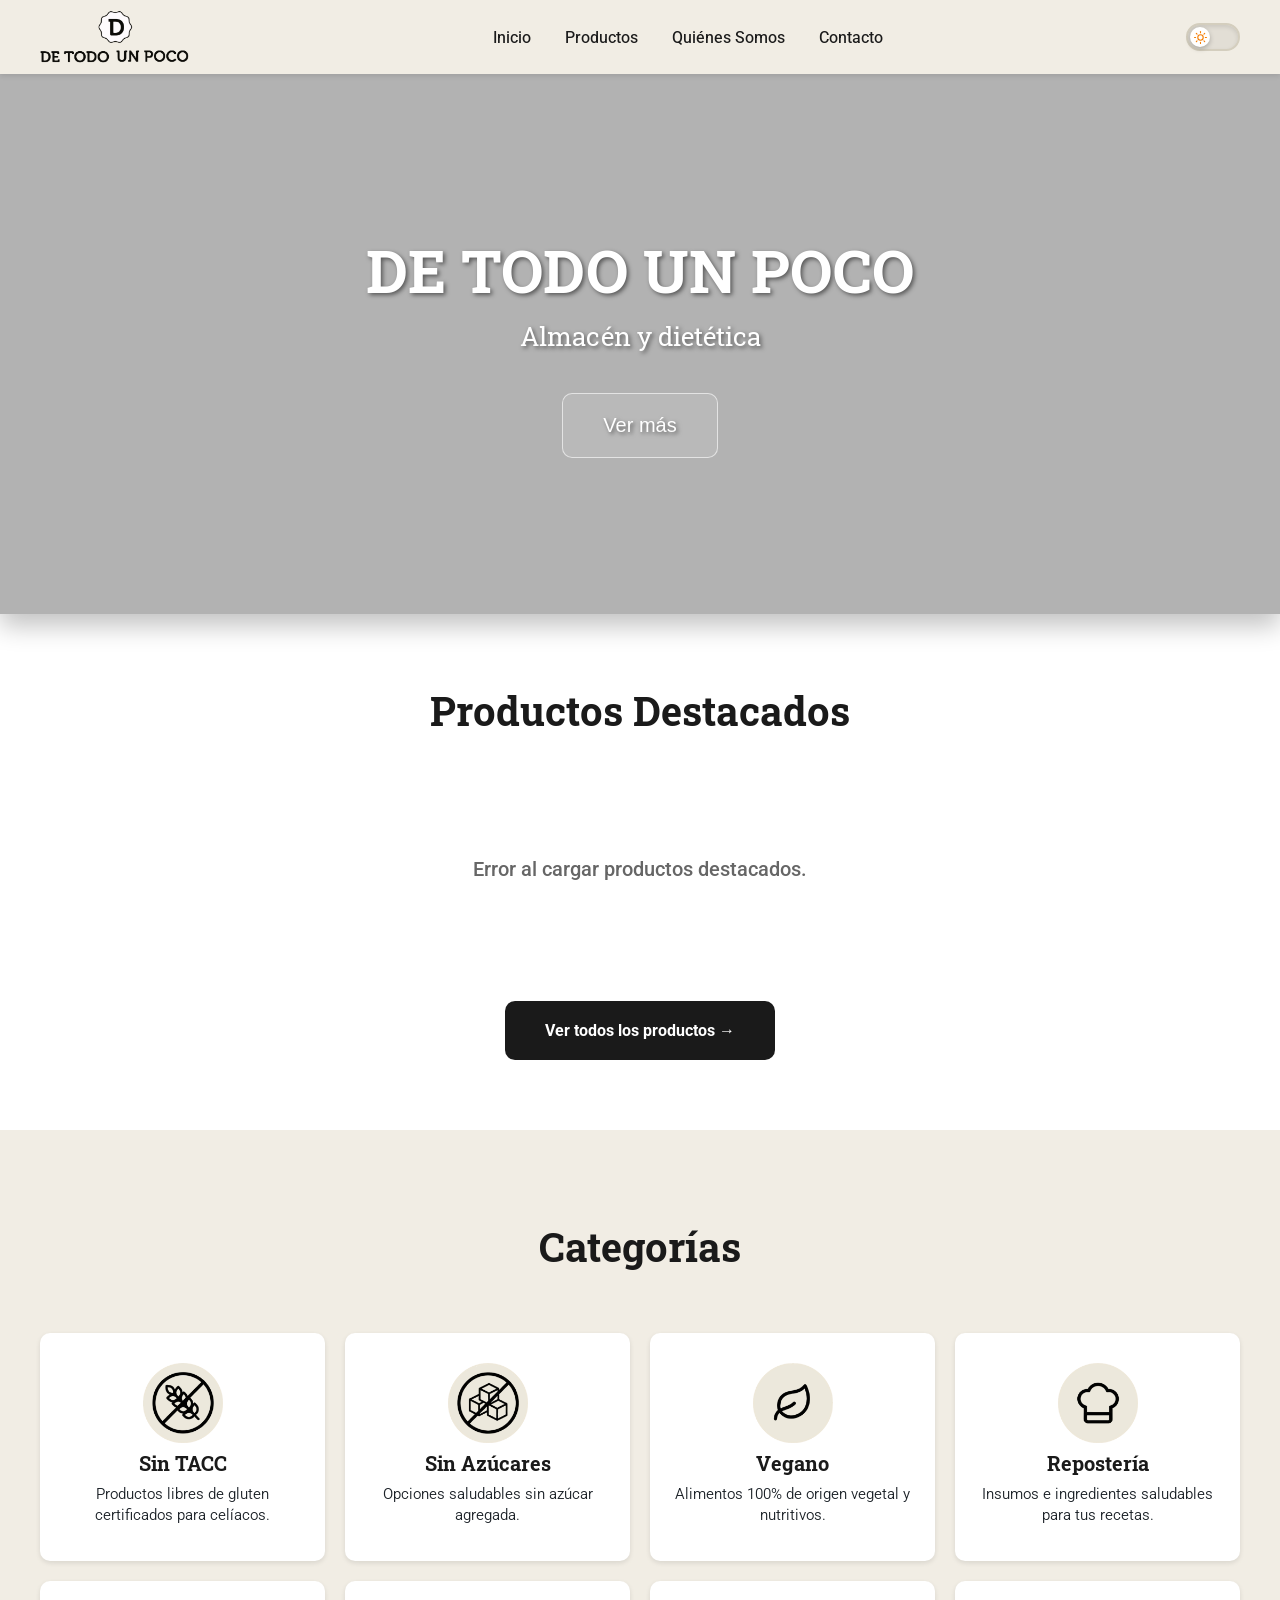
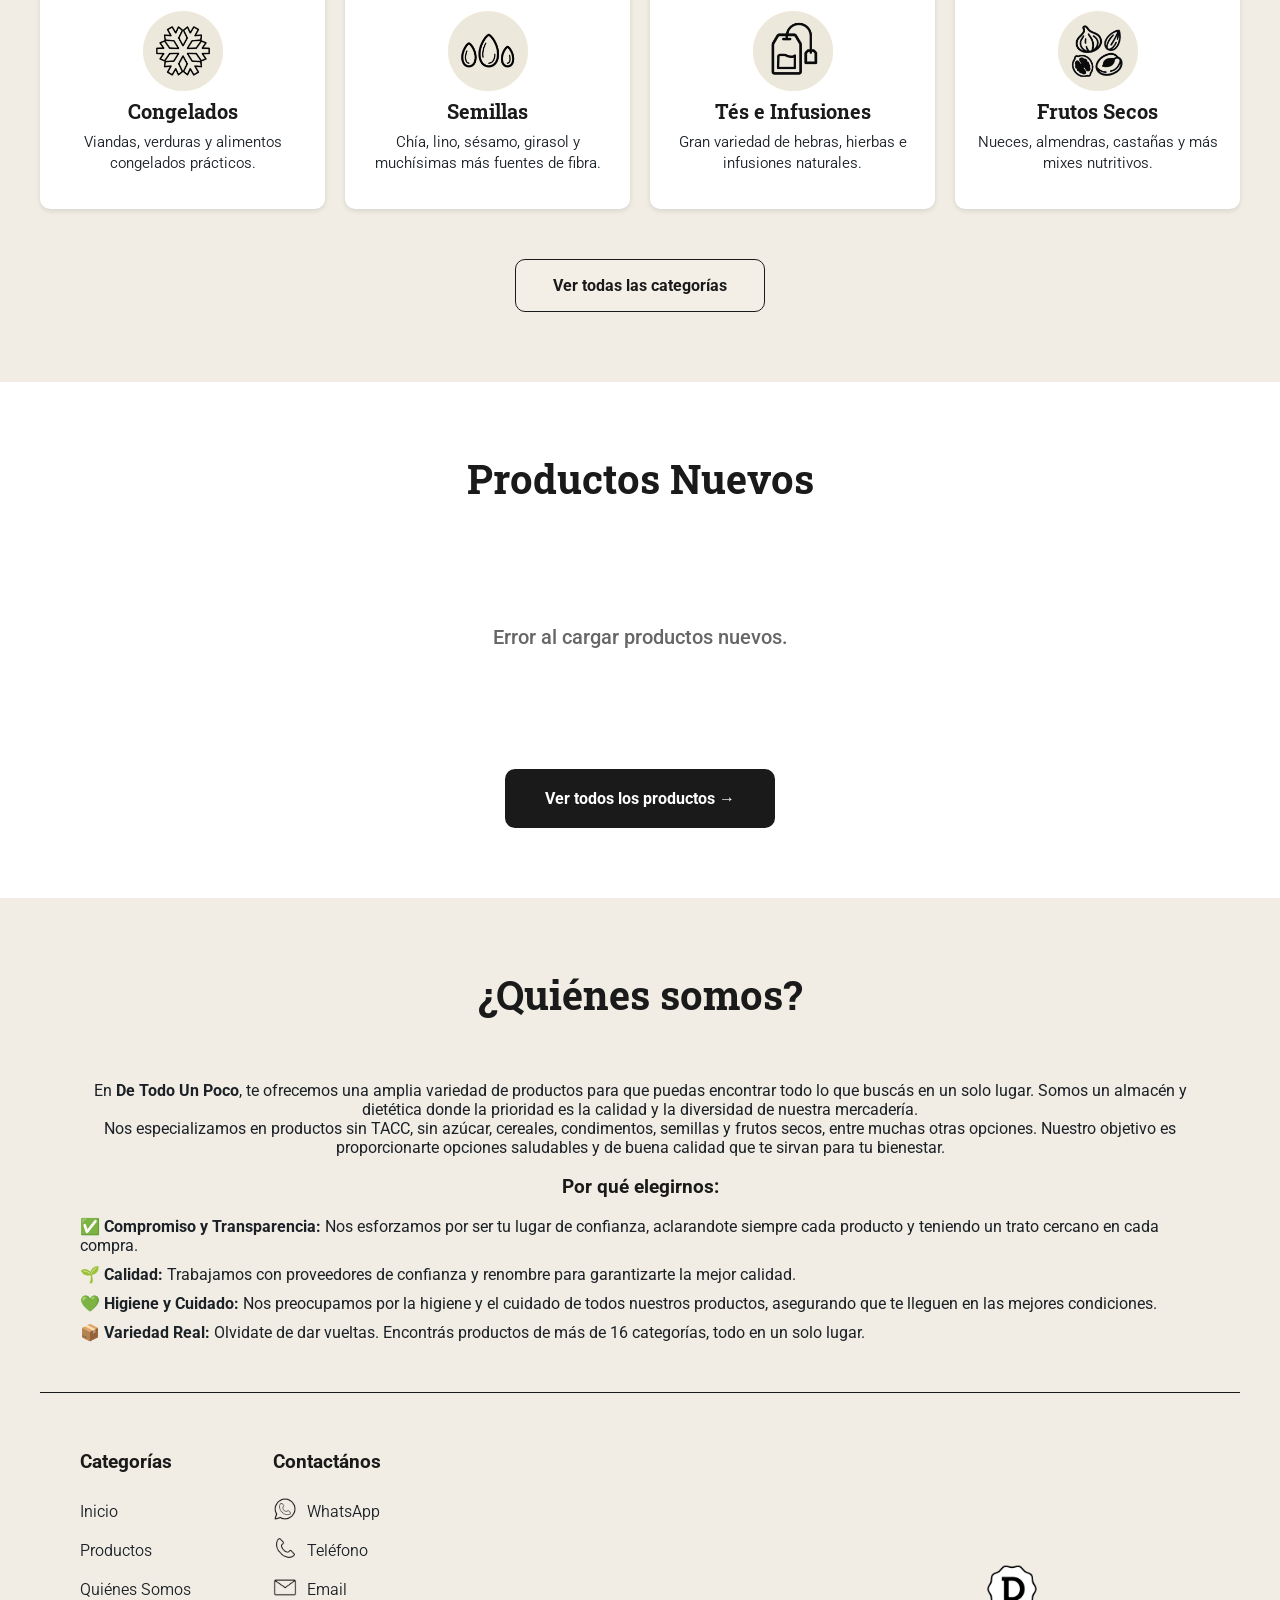
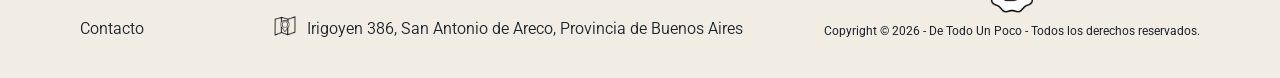
==== index.html @ 1d881b3c "Cambios responsive 2" ====
<!DOCTYPE html>
<html lang="es">

<head>
  <meta charset="UTF-8">
  <meta name="viewport" content="width=device-width, initial-scale=1">
  <title>De Todo Un Poco</title>
  <link rel="preconnect" href="https://fonts.googleapis.com">
  <link rel="preconnect" href="https://fonts.gstatic.com" crossorigin>
  <link
    href="https://fonts.googleapis.com/css2?family=Roboto+Slab:wght@100..900&family=Roboto:ital,wght@0,100..900;1,100..900&family=SN+Pro:ital,wght@0,200..900;1,200..900&display=swap"
    rel="stylesheet">
  <link rel="icon" type="image/png" href="images/logo.png">
  <link rel="stylesheet" href="css/styles.css">
</head>

<body>
  <header class="encabezado">
    <div class="encabezado-inner">
      <button class="btn-hamburguesa" id="btn-hamburguesa" aria-label="Abrir menú de navegación">
        <span></span>
        <span></span>
        <span></span>
      </button>
      <a href="index.html" class="logo-principal">
        <img src="images/cartel-dtup.png" alt="Logo de De Todo Un Poco">
      </a>
      <nav class="menu" id="menu-navegacion">
        <div class="drawer-header">
          <img src="images/cartel-dtup.png" alt="Logo De Todo Un Poco" class="drawer-logo">
          <button class="btn-cerrar-drawer" id="btn-cerrar-drawer" aria-label="Cerrar menú">&times;</button>
        </div>
        <ul>
          <li><a href="index.html">Inicio</a></li>
          <li><a href="pages/productos.html">Productos</a></li>
          <li><a href="#desc-dtup">Quiénes Somos</a></li>
          <li><a href="#pie-pagina">Contacto</a></li>
        </ul>
      </nav>
      <button class="btn-dark-mode" aria-label="Cambiar tema"></button>
    </div>
  </header>
  <div class="menu-overlay" id="menu-overlay"></div>
  <main>
    <section class="banner">
      <h1>DE TODO UN POCO</h1>
      <h2>Almacén y dietética</h2>
      <a href="#productos-destacados" class="ver-mas">Ver más</a>
    </section>
    <section id="productos-destacados">
      <h2>Productos Destacados</h2>
      <ul class="grilla-productos" id="contenedor-destacados">
        <p class="mensaje-cargando">Cargando productos...</p>
      </ul>
      <div><a href="pages/productos.html" class="btn-ver-productos">Ver todos los productos &rarr;</a></div>
    </section>
    <section id="categorias">
      <h2>Categorías</h2>
      <ul class="grilla-categorias">
        <li>
          <a href="pages/productos.html?clasificacion=Sin TACC" class="tarjeta-categoria">
            <div class="icono-fondo-categoria">
              <img src="images/sin-tacc-icon.png" alt="Sin TACC">
            </div>
            <h3>Sin TACC</h3>
            <p>Productos libres de gluten certificados para celíacos.</p>
          </a>
        </li>
        <li>
          <a href="pages/productos.html?clasificacion=Sin Azúcar" class="tarjeta-categoria">
            <div class="icono-fondo-categoria">
              <img src="images/sin-azucares-icon.png" alt="Sin Azúcares">
            </div>
            <h3>Sin Azúcares</h3>
            <p>Opciones saludables sin azúcar agregada.</p>
          </a>
        </li>
        <li>
          <a href="pages/productos.html?clasificacion=Vegano" class="tarjeta-categoria">
            <div class="icono-fondo-categoria">
              <img src="images/saludables-icon.png" alt="Vegano">
            </div>
            <h3>Vegano</h3>
            <p>Alimentos 100% de origen vegetal y nutritivos.</p>
          </a>
        </li>
        <li>
          <a href="pages/productos.html?categoria=Repostería" class="tarjeta-categoria">
            <div class="icono-fondo-categoria">
              <img src="images/reposteria-icon.png" alt="Repostería">
            </div>
            <h3>Repostería</h3>
            <p>Insumos e ingredientes saludables para tus recetas.</p>
          </a>
        </li>
        <li>
          <a href="pages/productos.html?categoria=Congelados" class="tarjeta-categoria">
            <div class="icono-fondo-categoria">
              <img src="images/congelados-icon.png" alt="Congelados">
            </div>
            <h3>Congelados</h3>
            <p>Viandas, verduras y alimentos congelados prácticos.</p>
          </a>
        </li>
        <li>
          <a href="pages/productos.html?categoria=Semillas" class="tarjeta-categoria">
            <div class="icono-fondo-categoria">
              <img src="images/semillas-icon.png" alt="Semillas">
            </div>
            <h3>Semillas</h3>
            <p>Chía, lino, sésamo, girasol y muchísimas más fuentes de fibra.</p>
          </a>
        </li>
        <li>
          <a href="pages/productos.html?categoria=Tés/Infusiones" class="tarjeta-categoria">
            <div class="icono-fondo-categoria">
              <img src="images/tes-infusiones-icon.png" alt="Tés e Infusiones">
            </div>
            <h3>Tés e Infusiones</h3>
            <p>Gran variedad de hebras, hierbas e infusiones naturales.</p>
          </a>
        </li>
        <li>
          <a href="pages/productos.html?categoria=Frutos Secos" class="tarjeta-categoria">
            <div class="icono-fondo-categoria">
              <img src="images/frutos-secos-icon.png" alt="Frutos Secos">
            </div>
            <h3>Frutos Secos</h3>
            <p>Nueces, almendras, castañas y más mixes nutritivos.</p>
          </a>
        </li>
      </ul>
      <div><a href="pages/productos.html" class="btn-ver-categorias">Ver todas las categorías</a></div>
    </section>
    <section id="productos-nuevos">
      <h2>Productos Nuevos</h2>
      <ul class="grilla-productos" id="contenedor-nuevos">
        <p class="mensaje-cargando">Cargando productos...</p>
      </ul>
      <div><a href="pages/productos.html" class="btn-ver-productos">Ver todos los productos &rarr;</a></div>
    </section>
    <section id="desc-dtup">
      <div id="desc-dtup-inner">
        <h2>¿Quiénes somos?</h2>
        <p>En <strong>De Todo Un Poco</strong>, te ofrecemos una amplia variedad de productos para que puedas encontrar
          todo lo que buscás en un solo lugar. Somos un almacén y dietética donde la prioridad es la calidad y la
          diversidad de nuestra mercadería.</p>
        <p>Nos especializamos en productos sin TACC, sin azúcar, cereales, condimentos, semillas y frutos secos, entre
          muchas otras opciones. Nuestro objetivo es proporcionarte opciones saludables y de buena calidad que te sirvan
          para tu bienestar.</p>
        <h3>Por qué elegirnos:</h3>
        <ul class="lista-beneficios">
          <li>
            <strong>✅ Compromiso y Transparencia:</strong> Nos esforzamos por ser tu lugar de confianza, aclarandote
            siempre cada producto y teniendo un trato cercano en cada compra.
          </li>
          <li>
            <strong>🌱 Calidad:</strong> Trabajamos con proveedores de confianza y renombre para garantizarte la mejor
            calidad.
          </li>
          <li>
            <strong>💚 Higiene y Cuidado:</strong> Nos preocupamos por la higiene y el cuidado de todos nuestros
            productos, asegurando que te lleguen en las mejores condiciones.
          </li>
          <li>
            <strong>📦 Variedad Real:</strong> Olvidate de dar vueltas. Encontrás productos de más de 16 categorías,
            todo en un solo lugar.
          </li>
        </ul>
      </div>
    </section>
    <div class="separador">
      <div></div>
    </div>
  </main>

  <footer id="pie-pagina">
    <div class="footer-inner">
      <div class="menu-footer">
        <h3>Categorías</h3>
        <nav>
          <ul>
            <li class="item-footer"><a href="index.html">Inicio</a></li>
            <li class="item-footer"><a href="pages/productos.html">Productos</a></li>
            <li class="item-footer"><a href="#desc-dtup">Quiénes Somos</a></li>
            <li class="item-footer"><a href="#pie-pagina">Contacto</a></li>
          </ul>
        </nav>
      </div>
      <div class="contactos">
        <h3>Contactános</h3>
        <ul>
          <li class="item-footer">
            <img src="images/whap-contacto.png" alt="WhatsApp">
            <a href="#">WhatsApp</a>
          </li>
          <li class="item-footer">
            <img src="images/tel-contacto.png" alt="Teléfono">
            <a href="#">Teléfono</a>
          </li>
          <li class="item-footer">
            <img src="images/email-contacto.png" alt="Email">
            <a href="#">Email</a>
          </li>
          <li class="item-footer">
            <img src="images/mapa-contacto.png" alt="Mapa">
            <a href="https://maps.app.goo.gl/Je3asyAWKTwyVbgQ8" target="_blank">Irigoyen 386, San Antonio de Areco,
              Provincia de Buenos Aires</a>
          </li>
        </ul>
      </div>
      <div class="logo-footer">
        <img src="images/logo.png" alt="Logo de De Todo Un Poco">
        <p>Copyright &copy; 2026 - De Todo Un Poco - Todos los derechos reservados.</p>
      </div>
    </div>
  </footer>
  <script src="js/dark-mode.js"></script>
  <script src="js/inicio.js"></script>
</body>

</html>
---- css/styles.css ----
/* ==========================================
   HOJA DE ESTILOS PRINCIPAL (styles.css)
   ========================================== */

/* --- 1. IMPORTACIÓN DE ARCHIVOS CSS MODULARES --- */
@import url('inicio.css');
@import url('catalogo.css');
@import url('detalle.css');

/* --- 2. VARIABLES GLOBALES (Custom Properties para Dark Mode) --- */
:root {
  /* Layout & Spacing */
  --header-offset: 80px;

  /* Colores Principales (Light Mode por defecto) */
  --bg-main: #ffffff;
  --bg-secondary: #f1ede4;
  --bg-secondary-hover: #dbd9d1;
  --bg-card: #ffffff;
  --bg-card-img: #faf9f6;
  --bg-sidebar: #ffffff;

  /* Colores de Texto */
  --text-primary: #1a1a1a;
  --text-secondary: #1b2127;
  --text-muted: #666666;
  --text-light: #ffffff;

  /* Botones y Elementos Interactivos */
  --btn-primary-bg: #1a1a1a;
  --btn-primary-text: #ffffff;
  --btn-primary-hover: #1b2127;

  /* Bordes */
  --border-color: #eaeaea;
  --border-color-hover: #dcdcdc;
  --border-color-strong: #1a1a1a;
  --border-color-subtle: #eeeeee;

  /* Sombras */
  --shadow-card-hover: 0 12px 24px rgba(0, 0, 0, 0.08);

  /* Badges / Etiquetas */
  --tag-sintacc-bg: #ffebee;
  --tag-sintacc-border: #ffcdd2;
  --tag-sintacc-text: #c62828;

  --tag-sinazucar-bg: #e3f2fd;
  --tag-sinazucar-border: #bbdefb;
  --tag-sinazucar-text: #1565c0;

  --tag-vegano-bg: #e8f5e9;
  --tag-vegano-border: #c8e6c9;
  --tag-vegano-text: #2e7d32;
}

/* --- MODO OSCURO (DARK MODE) --- */
body.dark-mode {
  --bg-main: #121212;
  --bg-secondary: #1d1f21;
  --bg-secondary-hover: #2c2f33;
  --bg-card: #1d1f21;
  --bg-card-img: #25282c;
  --bg-sidebar: #1d1f21;

  --text-primary: #f0f0f0;
  --text-secondary: #d0d0d0;
  --text-muted: #a0a0a0;
  --text-light: #ffffff;

  --btn-primary-bg: #f1ede4;
  --btn-primary-text: #1a1a1a;
  --btn-primary-hover: #ffffff;

  --border-color: #33363a;
  --border-color-hover: #4a4d52;
  --border-color-strong: #666666;
  --border-color-subtle: #2d3035;

  --shadow-card-hover: 0 12px 24px rgba(0, 0, 0, 0.35);

  --tag-sintacc-bg: #3b191c;
  --tag-sintacc-border: #5c2328;
  --tag-sintacc-text: #ff8a80;

  --tag-sinazucar-bg: #152938;
  --tag-sinazucar-border: #1e3d54;
  --tag-sinazucar-text: #82b1ff;

  --tag-vegano-bg: #1a331e;
  --tag-vegano-border: #274c2d;
  --tag-vegano-text: #b9f6ca;
}



/* --- 3. CONFIGURACIÓN GLOBAL & RESETS --- */
html {
  scroll-behavior: smooth;
}

body {
  font-family: "Roboto", sans-serif;
  margin: 0;
  padding: 0;
  min-height: 100vh;
  min-height: 100dvh;
  display: flex;
  flex-direction: column;
  background-color: var(--bg-main);
  color: var(--text-primary);
  transition: background-color 0.25s ease, color 0.25s ease;
}

main {
  flex: 1;
}

ul {
  font-family: "Roboto", sans-serif;
  margin: 0;
  padding: 0;
}

body h2 {
  font-size: 40px;
  margin: 30px 0px 60px;
  font-family: "Roboto Slab", serif;
  color: var(--text-primary);
}

/* --- 4. ENCABEZADO Y MENÚ DE NAVEGACIÓN COMPARTIDO --- */
.encabezado {
  background-color: var(--bg-secondary);
  padding: 10px 20px;
  position: sticky;
  top: 0;
  z-index: 1000;
  box-shadow: 0 2px 5px rgba(0, 0, 0, 0.1);
  transition: background-color 0.25s ease;
}

.encabezado-inner {
  display: flex;
  justify-content: space-between;
  align-items: center;
  max-width: 1200px;
  margin: 0 auto;
}

/* Botón Hamburguesa: oculto en PC */
.btn-hamburguesa {
  display: none;
  background: transparent;
  border: none;
  cursor: pointer;
  padding: 6px;
  flex-direction: column;
  justify-content: space-around;
  width: 32px;
  height: 28px;
  box-sizing: border-box;
}

.btn-hamburguesa span {
  display: block;
  width: 100%;
  height: 3px;
  background-color: var(--text-primary);
  border-radius: 2px;
  transition: all 0.3s ease;
}

.logo-principal {
  width: 150px;
  display: block;
}

.logo-principal img {
  width: 100%;
  display: block;
}

.menu {
  display: flex;
  align-items: center;
}

.drawer-header {
  display: none;
}

.menu ul {
  list-style: none;
  display: flex;
  margin: 0;
  padding: 0;
  gap: 4px;
}

.menu li {
  font-family: "Roboto", sans-serif;
  font-weight: 450;
  transition: background-color 0.1s;
  border-radius: 10px;
}

.menu li:hover {
  background-color: var(--bg-secondary-hover);
}

.menu a {
  color: var(--text-primary);
  text-decoration: none;
  padding: 10px 15px;
  display: block;
}

/* MENÚ LATERAL Y NAVEGACIÓN EN CELULAR (< 768px) */
@media (max-width: 768px) {
  .encabezado-inner {
    display: grid;
    grid-template-columns: 40px 1fr 54px;
    align-items: center;
  }

  .btn-hamburguesa {
    display: flex;
    justify-self: start;
  }

  .logo-principal {
    width: 120px;
    justify-self: center;
  }

  .btn-dark-mode {
    justify-self: end;
  }

  /* Drawer Lateral */
  .menu {
    position: fixed;
    top: 0;
    left: 0;
    width: 280px;
    max-width: 80vw;
    height: 100vh;
    height: 100dvh;
    background-color: var(--bg-secondary);
    box-shadow: 4px 0 20px rgba(0, 0, 0, 0.25);
    z-index: 2000;
    flex-direction: column;
    align-items: stretch;
    justify-content: flex-start;
    padding: 20px;
    box-sizing: border-box;
    transform: translateX(-100%);
    transition: transform 0.3s cubic-bezier(0.4, 0, 0.2, 1);
  }

  .menu.open {
    transform: translateX(0);
  }

  .drawer-header {
    display: flex;
    align-items: center;
    justify-content: space-between;
    padding-bottom: 20px;
    margin-bottom: 20px;
    border-bottom: 1px solid var(--border-color-subtle);
  }

  .drawer-logo {
    width: 110px;
    display: block;
  }

  .btn-cerrar-drawer {
    background: transparent;
    border: none;
    font-size: 28px;
    line-height: 1;
    color: var(--text-primary);
    cursor: pointer;
    padding: 0 5px;
  }

  .menu ul {
    flex-direction: column;
    gap: 10px;
    width: 100%;
  }

  .menu li {
    width: 100%;
  }

  .menu a {
    font-size: 16px;
    font-weight: 500;
    padding: 12px 16px;
    border-radius: 8px;
    width: 100%;
    box-sizing: border-box;
  }

  /* Overlay del Menú */
  .menu-overlay {
    position: fixed;
    top: 0;
    left: 0;
    width: 100vw;
    height: 100vh;
    height: 100dvh;
    background-color: rgba(0, 0, 0, 0.55);
    z-index: 1999;
    opacity: 0;
    visibility: hidden;
    transition: opacity 0.3s ease, visibility 0.3s ease;
  }

  .menu-overlay.open {
    opacity: 1;
    visibility: visible;
  }
}

/* --- BOTÓN DE MODO OSCURO (INTERRUPTOR HORIZONTAL CON SOL Y LUNA) --- */
.btn-dark-mode {
  background: transparent;
  border: none;
  padding: 0;
  cursor: pointer;
  display: inline-flex;
  align-items: center;
  user-select: none;
  outline: none;
}

.toggle-track {
  width: 54px;
  height: 28px;
  background-color: #e2ded5;
  border-radius: 30px;
  position: relative;
  display: flex;
  align-items: center;
  box-sizing: border-box;
  border: 2px solid #d4cebe;
  transition: background-color 0.5s cubic-bezier(0.4, 0, 0.2, 1), border-color 0.5s cubic-bezier(0.4, 0, 0.2, 1);
  box-shadow: inset 0 2px 4px rgba(0, 0, 0, 0.1);
}

.toggle-thumb {
  position: absolute;
  top: 2px;
  left: 2px;
  width: 20px;
  height: 20px;
  background-color: #ffffff;
  border-radius: 50%;
  box-shadow: 0 2px 5px rgba(0, 0, 0, 0.25);
  display: flex;
  align-items: center;
  justify-content: center;
  transition: transform 0.5s cubic-bezier(0.4, 0, 0.2, 1), background-color 0.5s cubic-bezier(0.4, 0, 0.2, 1);
  z-index: 2;
}

.icon-sun,
.icon-moon {
  position: absolute;
  top: 50%;
  left: 50%;
  margin-top: -6.5px;
  margin-left: -6.5px;
  pointer-events: none;
  transition: opacity 0.35s ease, transform 0.5s cubic-bezier(0.4, 0, 0.2, 1), color 0.5s ease;
}

.icon-sun {
  color: #f57c00;
  opacity: 1;
  transform: scale(1) rotate(0deg);
}

.icon-moon {
  color: #fbc02d;
  opacity: 0;
  transform: scale(0.4) rotate(-90deg);
}

/* Estado Modo Oscuro (Dark Mode) */
body.dark-mode .toggle-track {
  background-color: #2a2d32;
  border-color: #40444a;
}

body.dark-mode .toggle-thumb {
  transform: translateX(26px);
  background-color: #1e2023;
}

body.dark-mode .icon-sun {
  opacity: 0;
  transform: scale(0.4) rotate(90deg);
}

body.dark-mode .icon-moon {
  opacity: 1;
  transform: scale(1) rotate(0deg);
}

.btn-dark-mode:hover .toggle-track {
  box-shadow: inset 0 2px 4px rgba(0, 0, 0, 0.15), 0 0 6px rgba(0, 0, 0, 0.12);
}

/* --- 5. PIE DE PÁGINA (FOOTER) COMPARTIDO --- */
#pie-pagina {
  scroll-margin-top: var(--header-offset);
  display: flex;
  flex-direction: column;
  gap: 12px;
  justify-content: center;
  background-color: var(--bg-secondary);
  padding: 40px 80px;
  font-family: "Roboto", sans-serif;
  font-weight: 400;
  transition: background-color 0.25s ease;
}

.footer-inner {
  width: 100%;
  display: flex;
  justify-content: space-between;
  gap: 20px;
  max-width: 1200px;
  margin: 0 auto;
}

.menu-footer a {
  text-decoration: none;
  color: var(--text-secondary);
}

.menu-footer ul {
  list-style: none;
  padding: 0;
  margin: 0;
  display: flex;
  flex-direction: column;
  gap: 10px;
}

.contactos ul {
  list-style: none;
  padding: 0;
  margin: 0;
  display: flex;
  flex-direction: column;
  gap: 10px;
}

.item-footer {
  display: flex;
  align-items: center;
  gap: 10px;
  margin-top: 5px;
}

.item-footer img {
  width: 24px;
  height: 24px;
  object-fit: contain;
  margin: 0;
}

.item-footer a {
  text-decoration: none;
  color: var(--text-secondary);
  margin-top: 5px;
  font-weight: 350;
}

.item-footer a:hover {
  text-decoration: underline;
}

.logo-footer {
  padding: 0;
  display: flex;
  flex-direction: column;
  align-items: center;
  justify-content: end;
}

.logo-footer p {
  margin: 0;
  font-family: "Roboto", sans-serif;
  font-size: 12px;
  font-weight: 400;
  color: var(--text-secondary);
}

.logo-footer img {
  width: 50px;
  margin: 10px;
}

@media (max-width: 720px) {
  .footer-inner {
    flex-direction: column;
  }
}

/* --- 6. COMPONENTES COMPARTIDOS: TARJETAS DE PRODUCTO Y BADGES --- */
.grilla-productos {
  list-style: none;
  display: grid;
  grid-template-columns: repeat(5, 1fr);
  justify-content: center;
  gap: 20px;
  max-width: 1200px;
  margin: 0 auto;
}

@media (max-width: 1140px) {
  .grilla-productos {
    grid-template-columns: repeat(3, 1fr);
  }
}

@media (max-width: 768px) {
  .grilla-productos {
    grid-template-columns: repeat(2, 1fr);
    gap: 15px;
  }
}

@media (max-width: 480px) {
  .grilla-productos {
    grid-template-columns: repeat(2, 1fr);
    gap: 10px;
  }

  .producto-detalles {
    padding: 10px;
    gap: 8px;
  }

  .producto-titulo {
    font-size: 13.5px;
  }

  .producto-descripcion {
    font-size: 11.5px;
  }

  .producto-precio {
    font-size: 16px;
  }

  .producto-btn {
    padding: 6px 10px;
    font-size: 11px;
  }
}

.producto-card {
  background-color: var(--bg-card);
  border-radius: 14px;
  overflow: hidden;
  border: 1px solid var(--border-color);
  box-shadow: 0 4px 12px rgba(0, 0, 0, 0.03);
  transition: transform 0.25s ease, box-shadow 0.25s ease, border-color 0.25s ease, background-color 0.25s ease;
  display: flex;
  flex-direction: column;
  height: 100%;
  text-decoration: none;
  color: inherit;
  box-sizing: border-box;
  text-align: left;
}

.producto-card:hover {
  transform: translateY(-5px);
  box-shadow: var(--shadow-card-hover);
  border-color: var(--border-color-hover);
}

.producto-imagen-wrapper {
  background-color: var(--bg-card-img);
  width: 100%;
  aspect-ratio: 1 / 1;
  display: flex;
  align-items: center;
  justify-content: center;
  padding: 14px;
  box-sizing: border-box;
  overflow: hidden;
  position: relative;
  border-bottom: 1px solid var(--border-color);
  transition: background-color 0.25s ease;
}

.producto-imagen-wrapper img {
  max-width: 100%;
  max-height: 100%;
  object-fit: contain;
  transition: transform 0.3s ease;
}

.producto-card:hover .producto-imagen-wrapper img {
  transform: scale(1.07);
}

.producto-detalles {
  padding: 16px;
  display: flex;
  flex-direction: column;
  flex-grow: 1;
  justify-content: space-between;
  gap: 12px;
}

.producto-titulo {
  font-family: "Roboto", sans-serif;
  font-size: 15px;
  font-weight: 600;
  color: var(--text-primary);
  margin: 0;
  line-height: 1.35;
}

.producto-descripcion {
  font-size: 13px;
  color: var(--text-muted);
  margin: 0;
  line-height: 1.4;
  display: -webkit-box;
  line-clamp: 2;
  -webkit-line-clamp: 2;
  -webkit-box-orient: vertical;
  overflow: hidden;
}

.producto-footer {
  display: flex;
  align-items: center;
  justify-content: space-between;
  margin-top: auto;
  padding-top: 8px;
}

.producto-precio {
  font-family: "Roboto Slab", serif;
  font-size: 19px;
  font-weight: 700;
  color: var(--text-primary);
  margin: 0;
}

.producto-btn {
  background-color: var(--btn-primary-bg);
  color: var(--btn-primary-text);
  border: none;
  padding: 8px 14px;
  border-radius: 8px;
  font-size: 12px;
  font-family: "Roboto", sans-serif;
  font-weight: 600;
  cursor: pointer;
  transition: background-color 0.2s ease, transform 0.15s ease;
}

.producto-card:hover .producto-btn {
  background-color: var(--btn-primary-hover);
}

.mensaje-cargando {
  grid-column: 1 / -1;
  text-align: center;
  font-size: 20px;
  font-weight: 500;
  color: var(--text-muted);
  padding: 60px 20px;
  margin: 0;
  font-family: "Roboto", sans-serif;
}

/* Badges / Etiquetas */
.producto-tags-container {
  position: absolute;
  top: 8px;
  right: 8px;
  display: flex;
  flex-direction: column;
  align-items: flex-end;
  gap: 4px;
  z-index: 10;
}

.tag-badge {
  padding: 3px 7px;
  border-radius: 6px;
  font-family: "Roboto", sans-serif;
  font-size: 10.5px;
  font-weight: 700;
  line-height: 1.2;
  box-shadow: 0 2px 4px rgba(0, 0, 0, 0.08);
  white-space: nowrap;
  letter-spacing: 0.2px;
}

.tag-sintacc {
  background-color: var(--tag-sintacc-bg);
  border: 1px solid var(--tag-sintacc-border);
  color: var(--tag-sintacc-text);
}

.tag-sinazucar {
  background-color: var(--tag-sinazucar-bg);
  border: 1px solid var(--tag-sinazucar-border);
  color: var(--tag-sinazucar-text);
}

.tag-vegano {
  background-color: var(--tag-vegano-bg);
  border: 1px solid var(--tag-vegano-border);
  color: var(--tag-vegano-text);
}
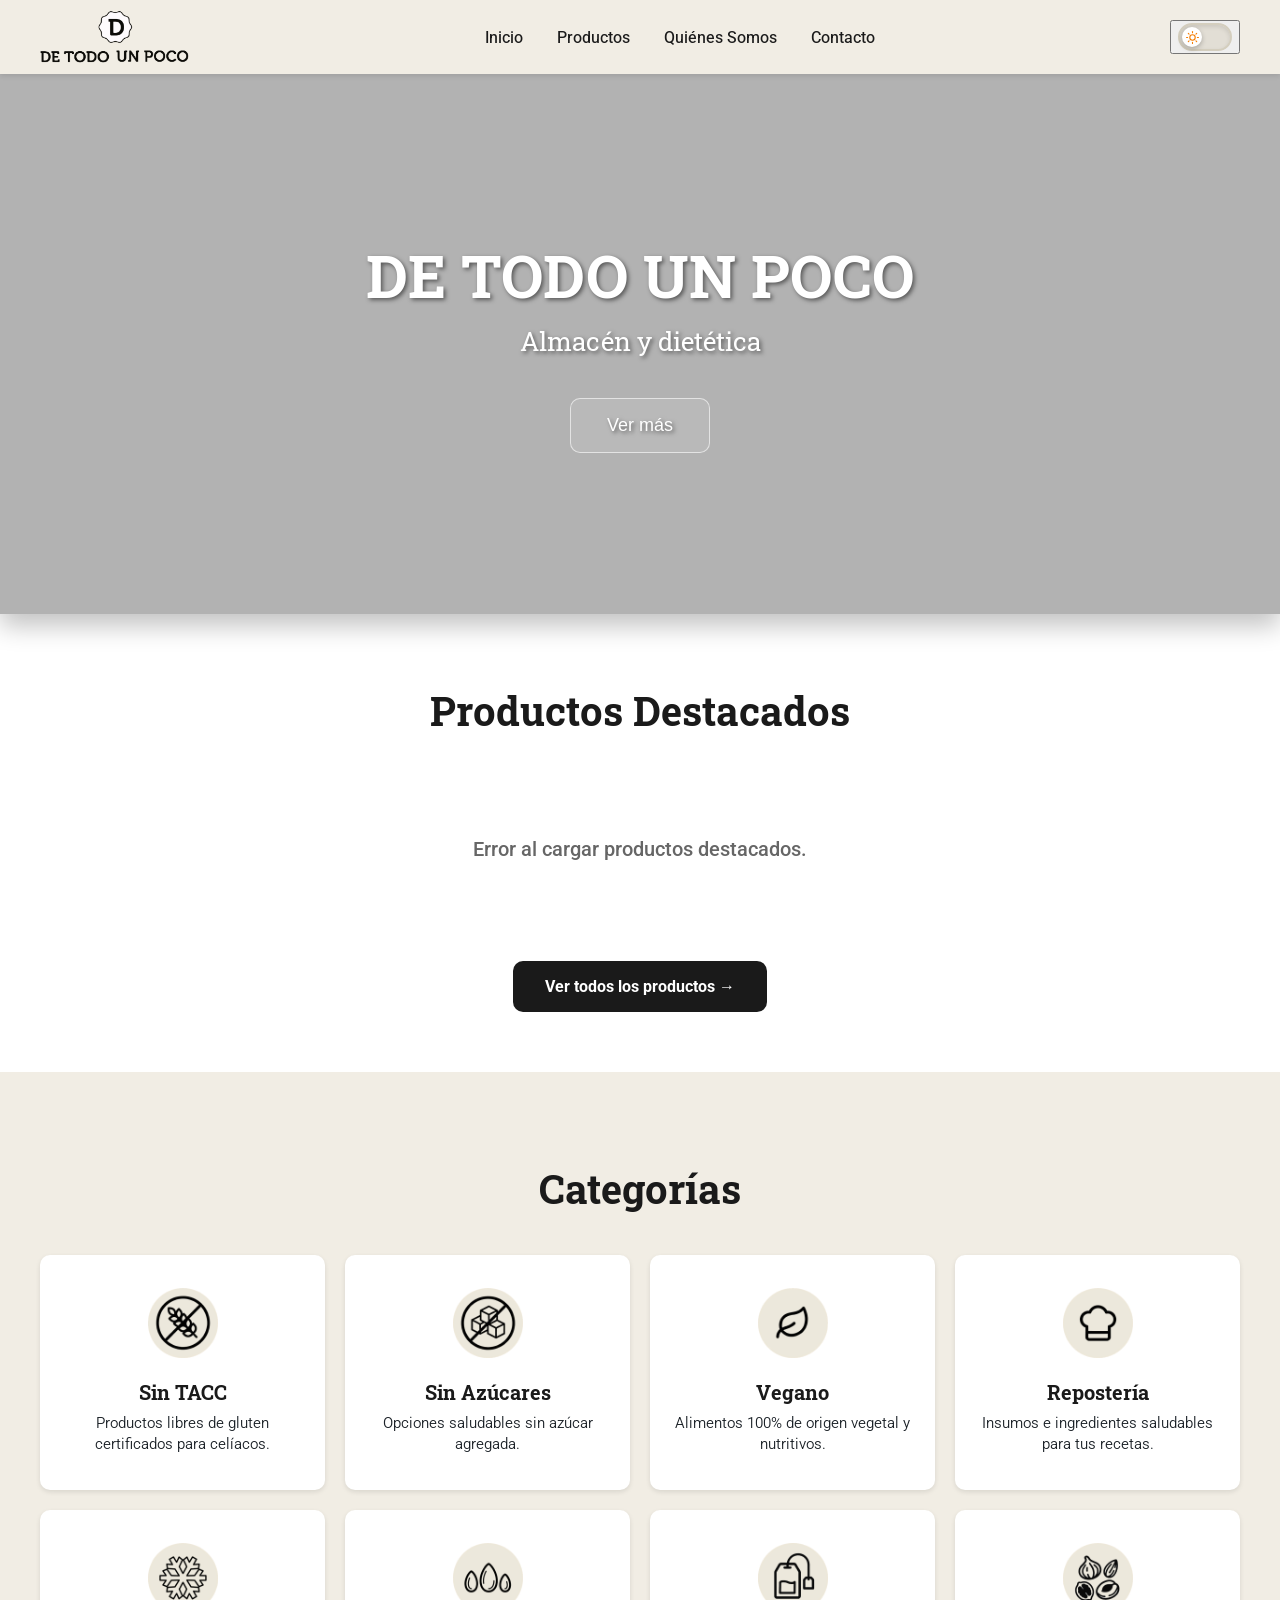
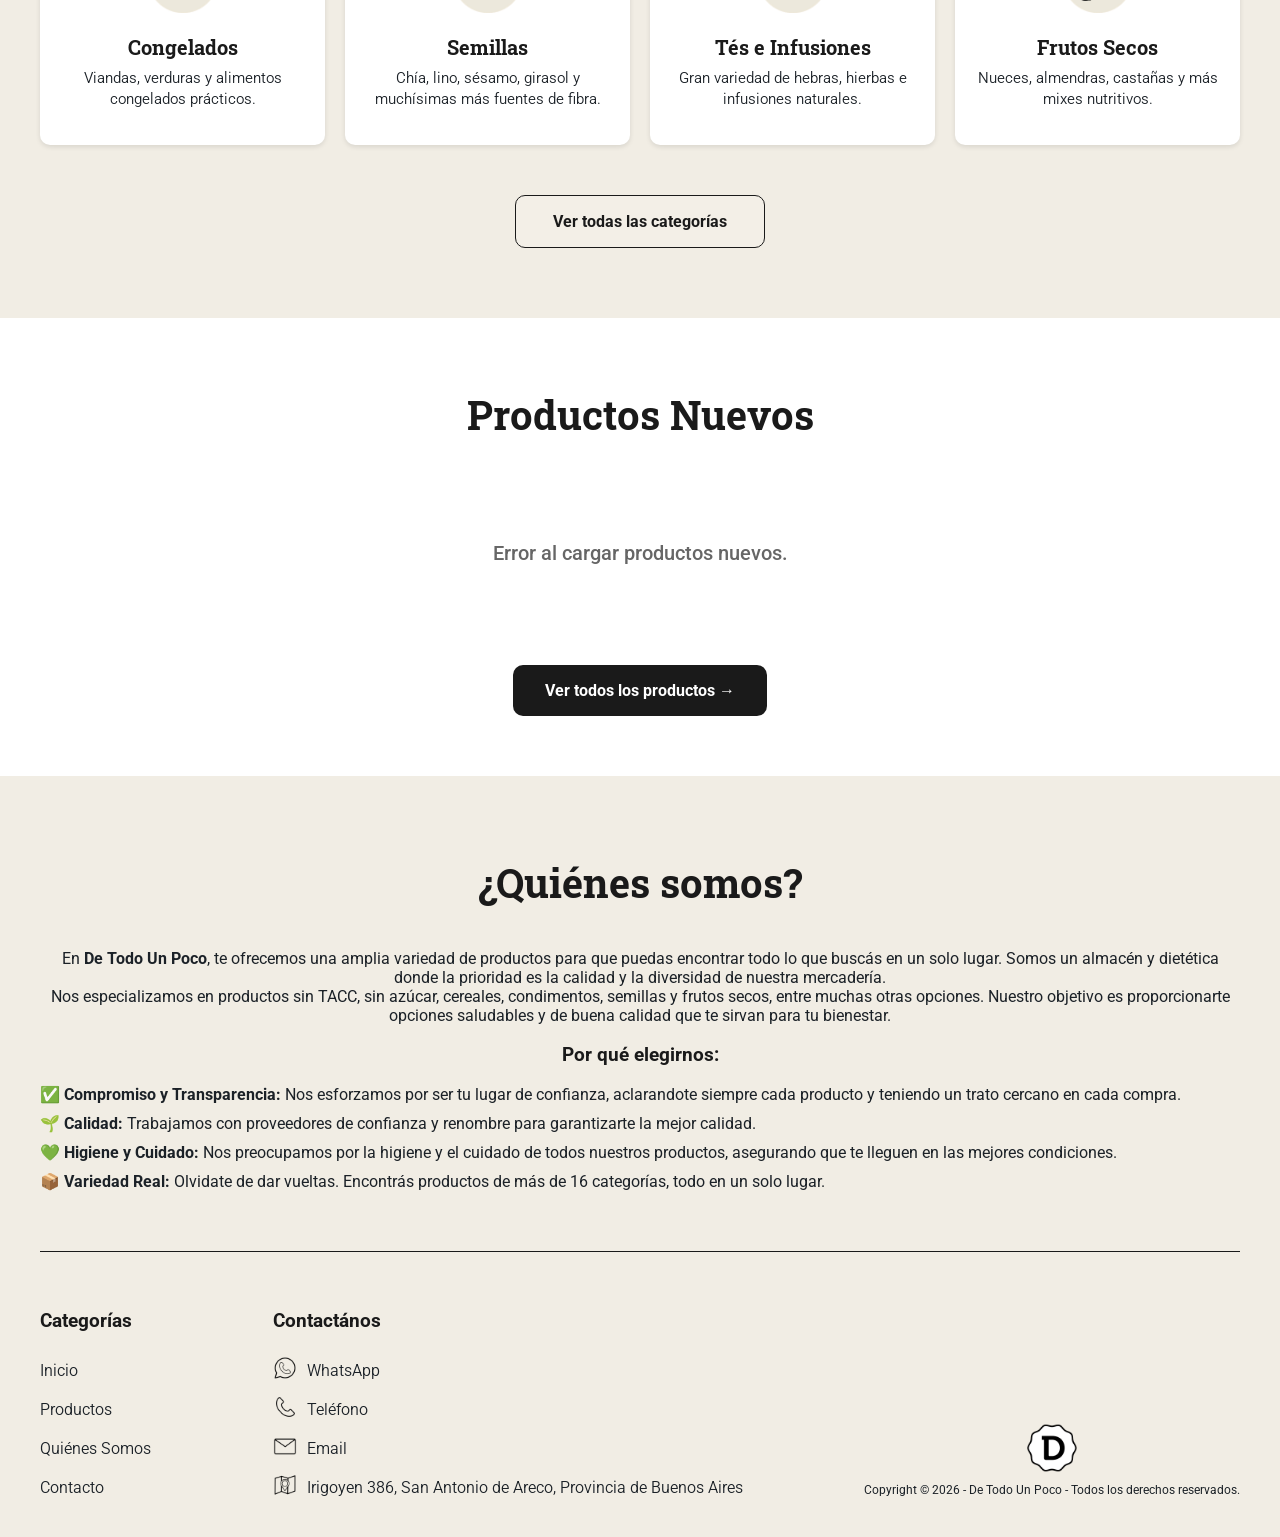
==== commit c7e6df23: "Cambios responsive 2" ====
--- a/index.html
+++ b/index.html
@@ -60,7 +60,7 @@
         <li>
           <a href="pages/productos.html?clasificacion=Sin TACC" class="tarjeta-categoria">
             <div class="icono-fondo-categoria">
-              <img src="images/sin-tacc-icon.png" alt="Sin TACC">
+              <img src="images/sin-tacc-icon.png" alt="Sin TACC" loading="lazy">
             </div>
             <h3>Sin TACC</h3>
             <p>Productos libres de gluten certificados para celíacos.</p>
@@ -69,7 +69,7 @@
         <li>
           <a href="pages/productos.html?clasificacion=Sin Azúcar" class="tarjeta-categoria">
             <div class="icono-fondo-categoria">
-              <img src="images/sin-azucares-icon.png" alt="Sin Azúcares">
+              <img src="images/sin-azucares-icon.png" alt="Sin Azúcares" loading="lazy">
             </div>
             <h3>Sin Azúcares</h3>
             <p>Opciones saludables sin azúcar agregada.</p>
@@ -78,7 +78,7 @@
         <li>
           <a href="pages/productos.html?clasificacion=Vegano" class="tarjeta-categoria">
             <div class="icono-fondo-categoria">
-              <img src="images/saludables-icon.png" alt="Vegano">
+              <img src="images/saludables-icon.png" alt="Vegano" loading="lazy">
             </div>
             <h3>Vegano</h3>
             <p>Alimentos 100% de origen vegetal y nutritivos.</p>
@@ -87,7 +87,7 @@
         <li>
           <a href="pages/productos.html?categoria=Repostería" class="tarjeta-categoria">
             <div class="icono-fondo-categoria">
-              <img src="images/reposteria-icon.png" alt="Repostería">
+              <img src="images/reposteria-icon.png" alt="Repostería" loading="lazy">
             </div>
             <h3>Repostería</h3>
             <p>Insumos e ingredientes saludables para tus recetas.</p>
@@ -96,7 +96,7 @@
         <li>
           <a href="pages/productos.html?categoria=Congelados" class="tarjeta-categoria">
             <div class="icono-fondo-categoria">
-              <img src="images/congelados-icon.png" alt="Congelados">
+              <img src="images/congelados-icon.png" alt="Congelados" loading="lazy">
             </div>
             <h3>Congelados</h3>
             <p>Viandas, verduras y alimentos congelados prácticos.</p>
@@ -105,7 +105,7 @@
         <li>
           <a href="pages/productos.html?categoria=Semillas" class="tarjeta-categoria">
             <div class="icono-fondo-categoria">
-              <img src="images/semillas-icon.png" alt="Semillas">
+              <img src="images/semillas-icon.png" alt="Semillas" loading="lazy">
             </div>
             <h3>Semillas</h3>
             <p>Chía, lino, sésamo, girasol y muchísimas más fuentes de fibra.</p>
@@ -114,7 +114,7 @@
         <li>
           <a href="pages/productos.html?categoria=Tés/Infusiones" class="tarjeta-categoria">
             <div class="icono-fondo-categoria">
-              <img src="images/tes-infusiones-icon.png" alt="Tés e Infusiones">
+              <img src="images/tes-infusiones-icon.png" alt="Tés e Infusiones" loading="lazy">
             </div>
             <h3>Tés e Infusiones</h3>
             <p>Gran variedad de hebras, hierbas e infusiones naturales.</p>
@@ -123,7 +123,7 @@
         <li>
           <a href="pages/productos.html?categoria=Frutos Secos" class="tarjeta-categoria">
             <div class="icono-fondo-categoria">
-              <img src="images/frutos-secos-icon.png" alt="Frutos Secos">
+              <img src="images/frutos-secos-icon.png" alt="Frutos Secos" loading="lazy">
             </div>
             <h3>Frutos Secos</h3>
             <p>Nueces, almendras, castañas y más mixes nutritivos.</p>
@@ -191,26 +191,26 @@
         <h3>Contactános</h3>
         <ul>
           <li class="item-footer">
-            <img src="images/whap-contacto.png" alt="WhatsApp">
+            <img src="images/whap-contacto.png" alt="WhatsApp" loading="lazy">
             <a href="#">WhatsApp</a>
           </li>
           <li class="item-footer">
-            <img src="images/tel-contacto.png" alt="Teléfono">
+            <img src="images/tel-contacto.png" alt="Teléfono" loading="lazy">
             <a href="#">Teléfono</a>
           </li>
           <li class="item-footer">
-            <img src="images/email-contacto.png" alt="Email">
+            <img src="images/email-contacto.png" alt="Email" loading="lazy">
             <a href="#">Email</a>
           </li>
           <li class="item-footer">
-            <img src="images/mapa-contacto.png" alt="Mapa">
+            <img src="images/mapa-contacto.png" alt="Mapa" loading="lazy">
             <a href="https://maps.app.goo.gl/Je3asyAWKTwyVbgQ8" target="_blank">Irigoyen 386, San Antonio de Areco,
               Provincia de Buenos Aires</a>
           </li>
         </ul>
       </div>
       <div class="logo-footer">
-        <img src="images/logo.png" alt="Logo de De Todo Un Poco">
+        <img src="images/logo.png" alt="Logo de De Todo Un Poco" loading="lazy">
         <p>Copyright &copy; 2026 - De Todo Un Poco - Todos los derechos reservados.</p>
       </div>
     </div>
--- a/css/styles.css
+++ b/css/styles.css
@@ -123,8 +123,8 @@
 }
 
 body h2 {
-  font-size: 40px;
-  margin: 30px 0px 60px;
+  font-size: clamp(1.75rem, 4vw, 2.5rem);
+  margin: 30px 0px 40px;
   font-family: "Roboto Slab", serif;
   color: var(--text-primary);
 }
@@ -326,6 +326,38 @@
     visibility: visible;
   }
 }
+    width: 100%;
+  }
+
+  .menu a {
+    font-size: 16px;
+    font-weight: 500;
+    padding: 12px 16px;
+    border-radius: 8px;
+    width: 100%;
+    box-sizing: border-box;
+  }
+
+  /* Overlay del Menú */
+  .menu-overlay {
+    position: fixed;
+    top: 0;
+    left: 0;
+    width: 100vw;
+    height: 100vh;
+    height: 100dvh;
+    background-color: rgba(0, 0, 0, 0.55);
+    z-index: 1999;
+    opacity: 0;
+    visibility: hidden;
+    transition: opacity 0.3s ease, visibility 0.3s ease;
+  }
+
+  .menu-overlay.open {
+    opacity: 1;
+    visibility: visible;
+  }
+}
 
 /* --- BOTÓN DE MODO OSCURO (INTERRUPTOR HORIZONTAL CON SOL Y LUNA) --- */
 .btn-dark-mode {
@@ -425,7 +457,7 @@
   gap: 12px;
   justify-content: center;
   background-color: var(--bg-secondary);
-  padding: 40px 80px;
+  padding: 40px 20px;
   font-family: "Roboto", sans-serif;
   font-weight: 400;
   transition: background-color 0.25s ease;
@@ -435,9 +467,10 @@
   width: 100%;
   display: flex;
   justify-content: space-between;
-  gap: 20px;
+  gap: 30px;
   max-width: 1200px;
   margin: 0 auto;
+  box-sizing: border-box;
 }
 
 .menu-footer a {
@@ -493,7 +526,8 @@
   display: flex;
   flex-direction: column;
   align-items: center;
-  justify-content: end;
+  justify-content: flex-end;
+  text-align: center;
 }
 
 .logo-footer p {
@@ -509,9 +543,20 @@
   margin: 10px;
 }
 
-@media (max-width: 720px) {
+@media (max-width: 768px) {
+  #pie-pagina {
+    padding: 30px 15px;
+  }
+
   .footer-inner {
     flex-direction: column;
+    align-items: center;
+    text-align: center;
+    gap: 30px;
+  }
+
+  .item-footer {
+    justify-content: center;
   }
 }
 
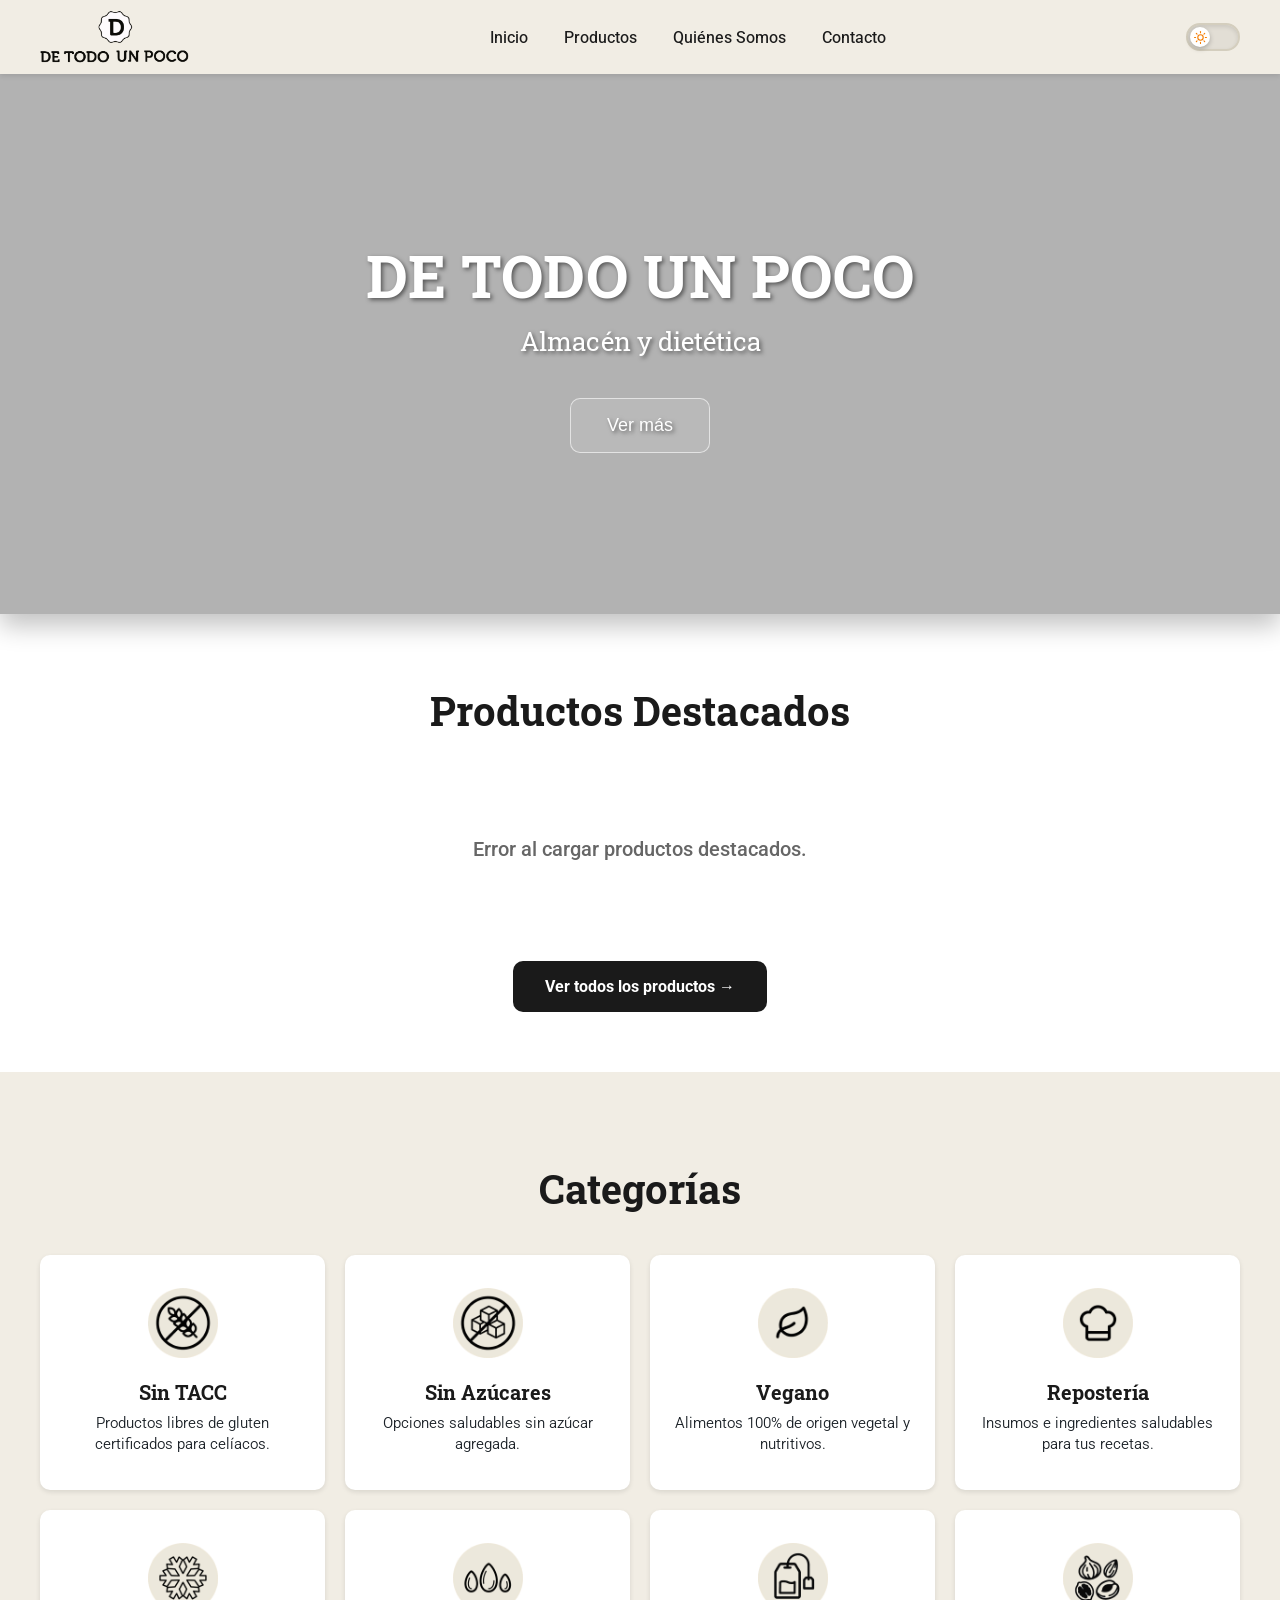
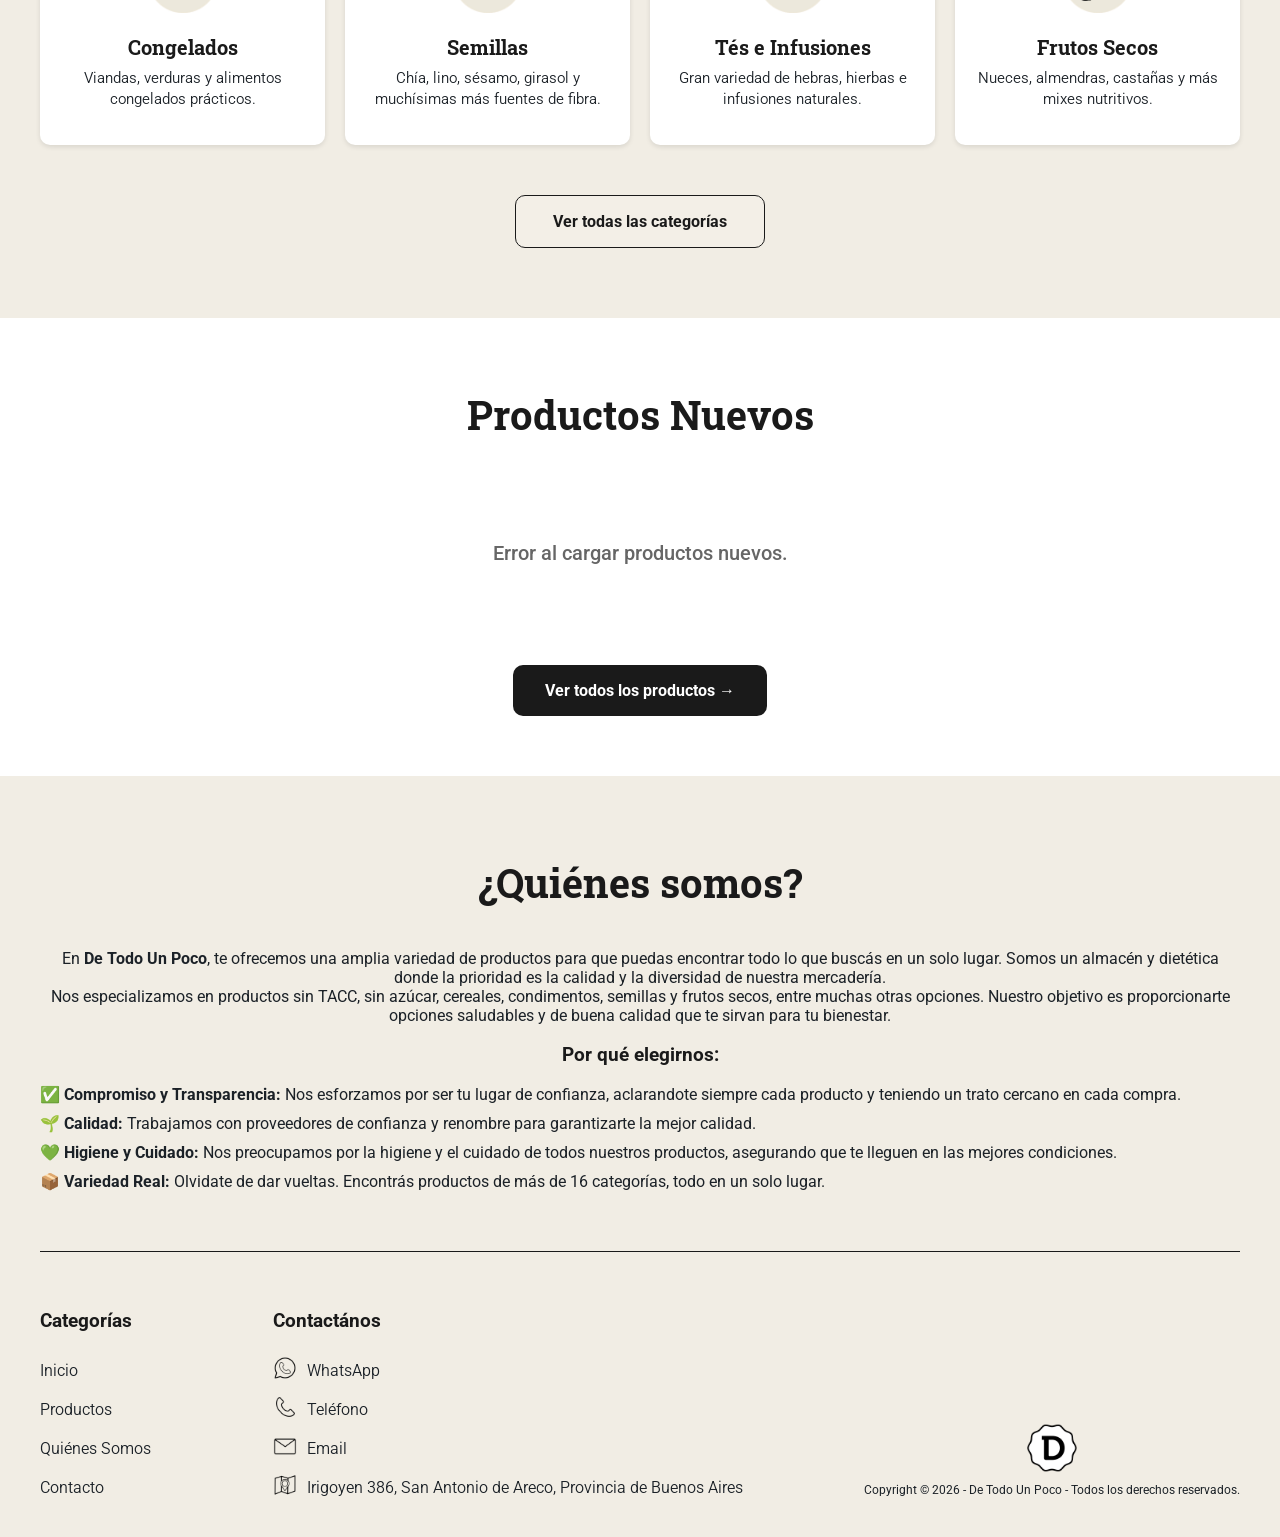
==== commit 46693538: "Corrección de responsive 2" ====
--- a/index.html
+++ b/index.html
@@ -11,7 +11,7 @@
     href="https://fonts.googleapis.com/css2?family=Roboto+Slab:wght@100..900&family=Roboto:ital,wght@0,100..900;1,100..900&family=SN+Pro:ital,wght@0,200..900;1,200..900&display=swap"
     rel="stylesheet">
   <link rel="icon" type="image/png" href="images/logo.png">
-  <link rel="stylesheet" href="css/styles.css">
+  <link rel="stylesheet" href="css/styles.css?v=1.0.2">
 </head>
 
 <body>
--- a/css/styles.css
+++ b/css/styles.css
@@ -95,8 +95,15 @@
 
 
 /* --- 3. CONFIGURACIÓN GLOBAL & RESETS --- */
+*,
+*::before,
+*::after {
+  box-sizing: border-box;
+}
+
 html {
   scroll-behavior: smooth;
+  -webkit-text-size-adjust: 100%;
 }
 
 body {
@@ -110,10 +117,12 @@
   background-color: var(--bg-main);
   color: var(--text-primary);
   transition: background-color 0.25s ease, color 0.25s ease;
+  overflow-x: hidden;
 }
 
 main {
   flex: 1;
+  min-width: 0;
 }
 
 ul {
@@ -146,29 +155,7 @@
   align-items: center;
   max-width: 1200px;
   margin: 0 auto;
-}
-
-/* Botón Hamburguesa: oculto en PC */
-.btn-hamburguesa {
-  display: none;
-  background: transparent;
-  border: none;
-  cursor: pointer;
-  padding: 6px;
-  flex-direction: column;
-  justify-content: space-around;
-  width: 32px;
-  height: 28px;
-  box-sizing: border-box;
-}
-
-.btn-hamburguesa span {
-  display: block;
-  width: 100%;
-  height: 3px;
-  background-color: var(--text-primary);
-  border-radius: 2px;
-  transition: all 0.3s ease;
+  min-width: 0;
 }
 
 .logo-principal {
@@ -181,42 +168,54 @@
   display: block;
 }
 
-.menu {
-  display: flex;
-  align-items: center;
-}
-
-.drawer-header {
-  display: none;
-}
-
-.menu ul {
-  list-style: none;
-  display: flex;
-  margin: 0;
-  padding: 0;
-  gap: 4px;
-}
-
-.menu li {
-  font-family: "Roboto", sans-serif;
-  font-weight: 450;
-  transition: background-color 0.1s;
-  border-radius: 10px;
-}
-
-.menu li:hover {
-  background-color: var(--bg-secondary-hover);
-}
-
-.menu a {
-  color: var(--text-primary);
-  text-decoration: none;
-  padding: 10px 15px;
-  display: block;
-}
-
-/* MENÚ LATERAL Y NAVEGACIÓN EN CELULAR (< 768px) */
+/* NAVEGACIÓN EN ESCRITORIO (PC / LAPTOP > 768px) */
+@media (min-width: 769px) {
+  .btn-hamburguesa,
+  .drawer-header,
+  .menu-overlay {
+    display: none !important;
+  }
+
+  .menu {
+    display: flex !important;
+    align-items: center;
+    position: static !important;
+    transform: none !important;
+    box-shadow: none !important;
+    background-color: transparent !important;
+    width: auto !important;
+    height: auto !important;
+    padding: 0 !important;
+  }
+
+  .menu ul {
+    list-style: none;
+    display: flex;
+    margin: 0;
+    padding: 0;
+    gap: 6px;
+  }
+
+  .menu li {
+    font-family: "Roboto", sans-serif;
+    font-weight: 450;
+    transition: background-color 0.1s;
+    border-radius: 10px;
+  }
+
+  .menu li:hover {
+    background-color: var(--bg-secondary-hover);
+  }
+
+  .menu a {
+    color: var(--text-primary);
+    text-decoration: none;
+    padding: 10px 15px;
+    display: block;
+  }
+}
+
+/* MENÚ LATERAL Y NAVEGACIÓN EN CELULAR / DISPOSITIVOS MÓVILES (<= 768px) */
 @media (max-width: 768px) {
   .encabezado-inner {
     display: grid;
@@ -227,6 +226,24 @@
   .btn-hamburguesa {
     display: flex;
     justify-self: start;
+    background: transparent;
+    border: none;
+    cursor: pointer;
+    padding: 6px;
+    flex-direction: column;
+    justify-content: space-around;
+    width: 32px;
+    height: 28px;
+    box-sizing: border-box;
+  }
+
+  .btn-hamburguesa span {
+    display: block;
+    width: 100%;
+    height: 3px;
+    background-color: var(--text-primary);
+    border-radius: 2px;
+    transition: all 0.3s ease;
   }
 
   .logo-principal {
@@ -250,17 +267,20 @@
     background-color: var(--bg-secondary);
     box-shadow: 4px 0 20px rgba(0, 0, 0, 0.25);
     z-index: 2000;
+    display: flex;
     flex-direction: column;
     align-items: stretch;
     justify-content: flex-start;
     padding: 20px;
     box-sizing: border-box;
     transform: translateX(-100%);
+    -webkit-transform: translateX(-100%);
     transition: transform 0.3s cubic-bezier(0.4, 0, 0.2, 1);
   }
 
   .menu.open {
     transform: translateX(0);
+    -webkit-transform: translateX(0);
   }
 
   .drawer-header {
@@ -288,20 +308,31 @@
   }
 
   .menu ul {
+    list-style: none;
+    display: flex;
     flex-direction: column;
     gap: 10px;
     width: 100%;
+    margin: 0;
+    padding: 0;
   }
 
   .menu li {
     width: 100%;
+    border-radius: 8px;
+  }
+
+  .menu li:hover {
+    background-color: var(--bg-secondary-hover);
   }
 
   .menu a {
+    color: var(--text-primary);
+    text-decoration: none;
     font-size: 16px;
     font-weight: 500;
     padding: 12px 16px;
-    border-radius: 8px;
+    display: block;
     width: 100%;
     box-sizing: border-box;
   }
@@ -311,41 +342,10 @@
     position: fixed;
     top: 0;
     left: 0;
-    width: 100vw;
-    height: 100vh;
-    height: 100dvh;
-    background-color: rgba(0, 0, 0, 0.55);
-    z-index: 1999;
-    opacity: 0;
-    visibility: hidden;
-    transition: opacity 0.3s ease, visibility 0.3s ease;
-  }
-
-  .menu-overlay.open {
-    opacity: 1;
-    visibility: visible;
-  }
-}
+    right: 0;
+    bottom: 0;
     width: 100%;
-  }
-
-  .menu a {
-    font-size: 16px;
-    font-weight: 500;
-    padding: 12px 16px;
-    border-radius: 8px;
-    width: 100%;
-    box-sizing: border-box;
-  }
-
-  /* Overlay del Menú */
-  .menu-overlay {
-    position: fixed;
-    top: 0;
-    left: 0;
-    width: 100vw;
-    height: 100vh;
-    height: 100dvh;
+    height: 100%;
     background-color: rgba(0, 0, 0, 0.55);
     z-index: 1999;
     opacity: 0;
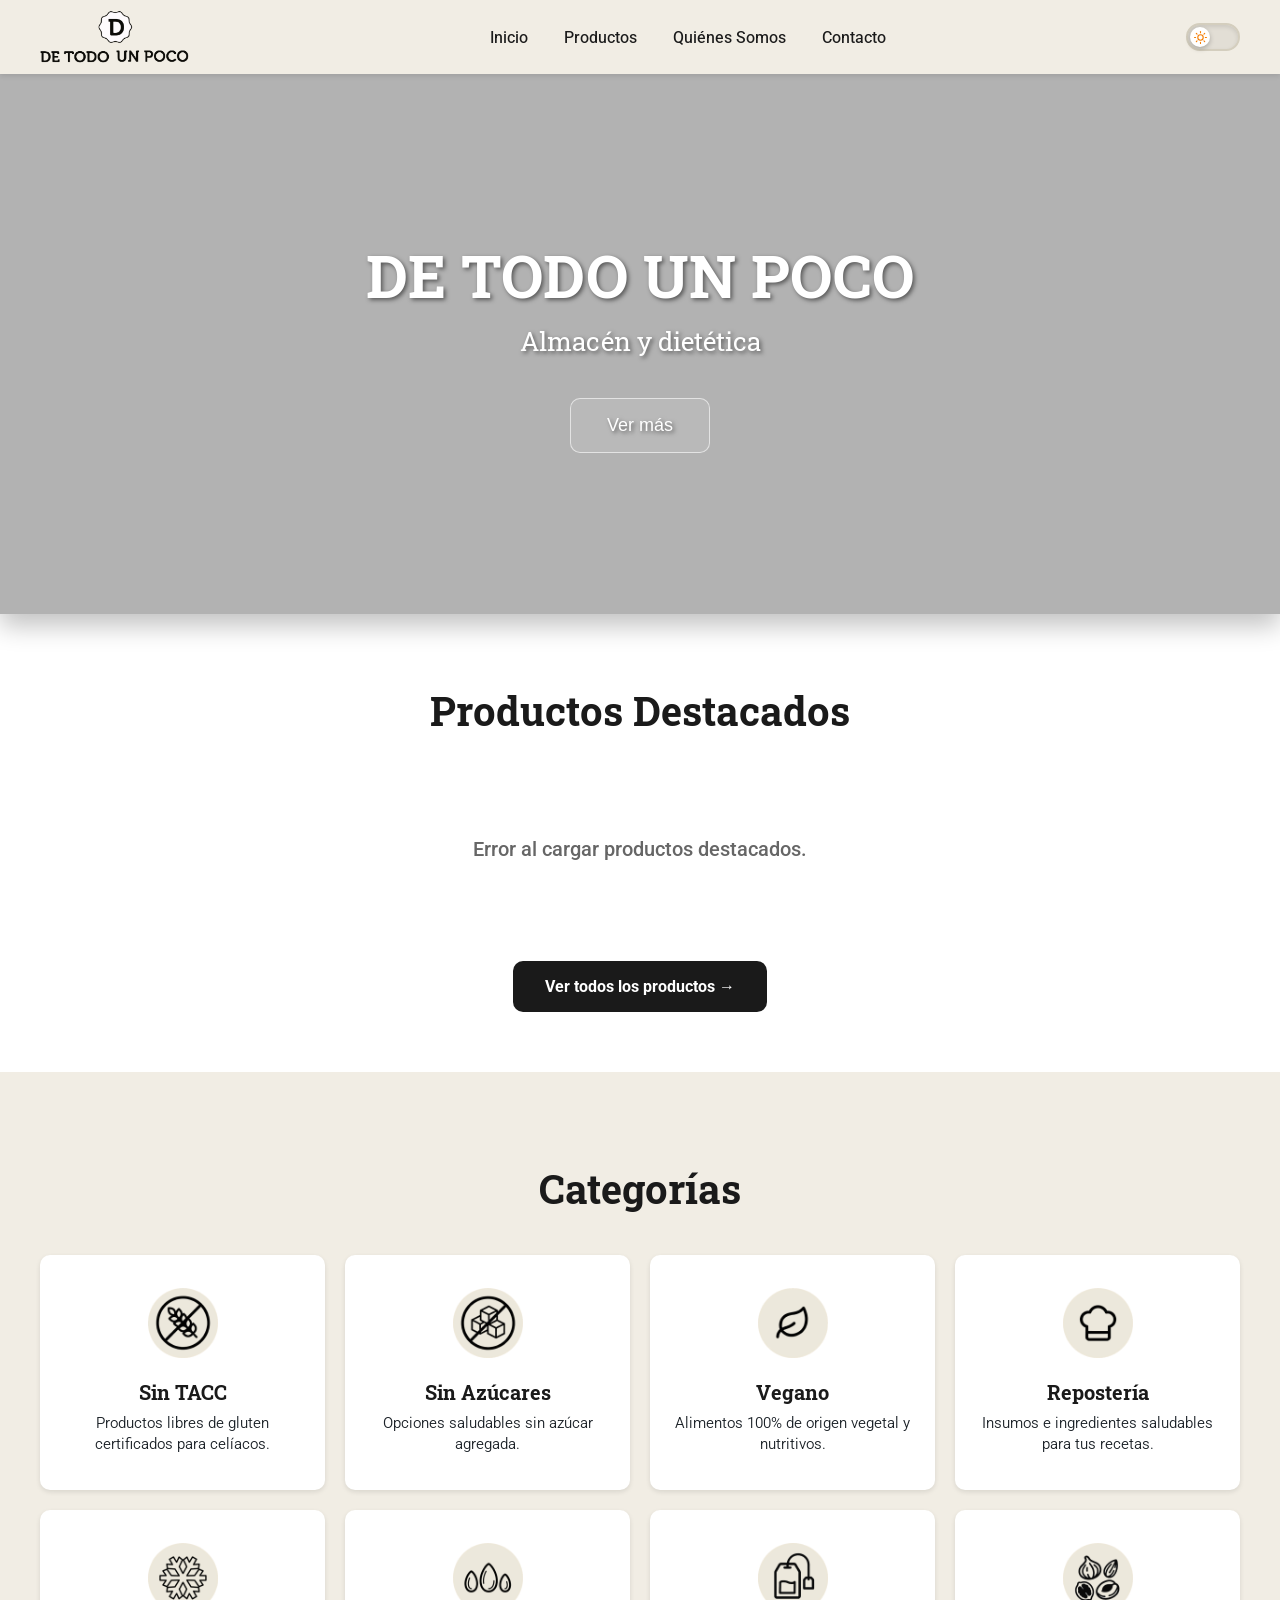
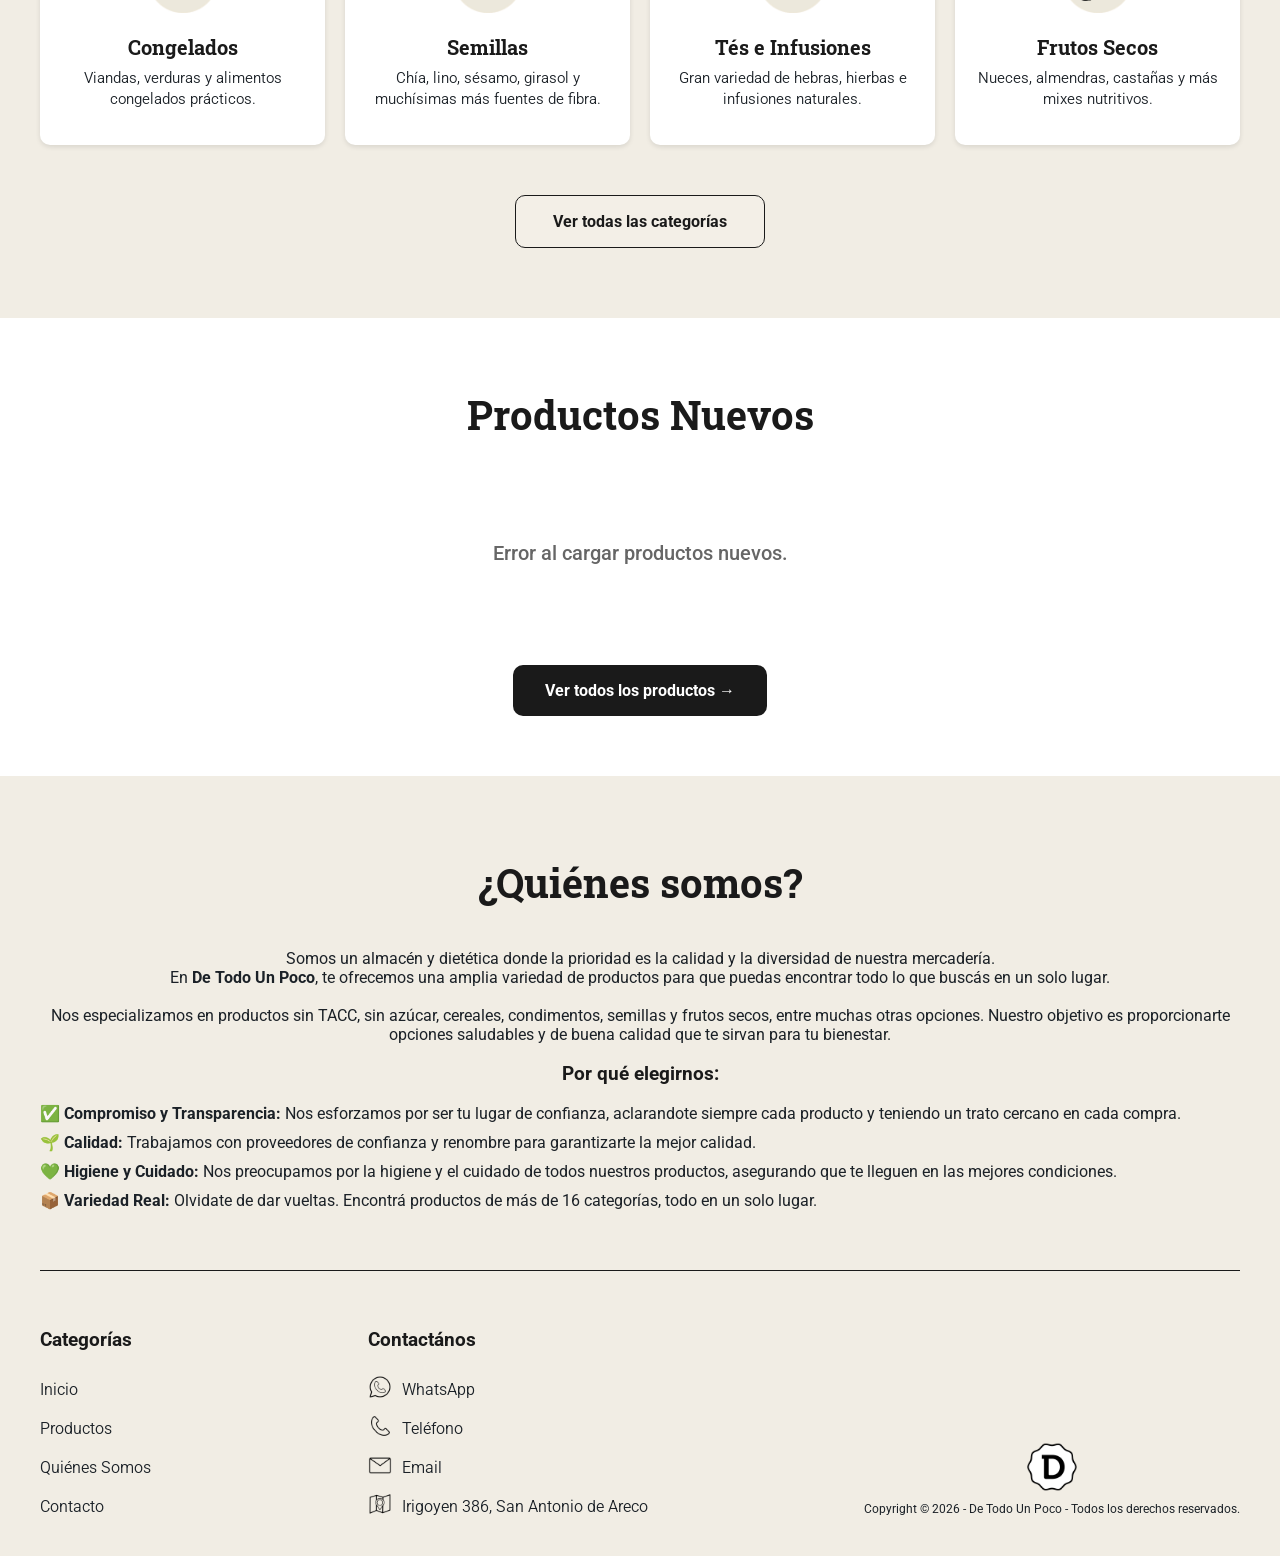
==== commit 534c243c: "Detalles estéticos de inicio" ====
--- a/index.html
+++ b/index.html
@@ -11,7 +11,7 @@
     href="https://fonts.googleapis.com/css2?family=Roboto+Slab:wght@100..900&family=Roboto:ital,wght@0,100..900;1,100..900&family=SN+Pro:ital,wght@0,200..900;1,200..900&display=swap"
     rel="stylesheet">
   <link rel="icon" type="image/png" href="images/logo.png">
-  <link rel="stylesheet" href="css/styles.css?v=1.0.2">
+  <link rel="stylesheet" href="css/styles.css?v=1.0.7">
 </head>
 
 <body>
@@ -142,9 +142,10 @@
     <section id="desc-dtup">
       <div id="desc-dtup-inner">
         <h2>¿Quiénes somos?</h2>
-        <p>En <strong>De Todo Un Poco</strong>, te ofrecemos una amplia variedad de productos para que puedas encontrar
-          todo lo que buscás en un solo lugar. Somos un almacén y dietética donde la prioridad es la calidad y la
-          diversidad de nuestra mercadería.</p>
+        <p>Somos un almacén y dietética donde la prioridad es la calidad y la
+          diversidad de nuestra mercadería. <br>En <strong>De Todo Un Poco</strong>, te ofrecemos una amplia variedad de
+          productos para que puedas encontrar
+          todo lo que buscás en un solo lugar.</p><br>
         <p>Nos especializamos en productos sin TACC, sin azúcar, cereales, condimentos, semillas y frutos secos, entre
           muchas otras opciones. Nuestro objetivo es proporcionarte opciones saludables y de buena calidad que te sirvan
           para tu bienestar.</p>
@@ -163,7 +164,7 @@
             productos, asegurando que te lleguen en las mejores condiciones.
           </li>
           <li>
-            <strong>📦 Variedad Real:</strong> Olvidate de dar vueltas. Encontrás productos de más de 16 categorías,
+            <strong>📦 Variedad Real:</strong> Olvidate de dar vueltas. Encontrá productos de más de 16 categorías,
             todo en un solo lugar.
           </li>
         </ul>
@@ -204,8 +205,7 @@
           </li>
           <li class="item-footer">
             <img src="images/mapa-contacto.png" alt="Mapa" loading="lazy">
-            <a href="https://maps.app.goo.gl/Je3asyAWKTwyVbgQ8" target="_blank">Irigoyen 386, San Antonio de Areco,
-              Provincia de Buenos Aires</a>
+            <a href="https://maps.app.goo.gl/Je3asyAWKTwyVbgQ8" target="_blank">Irigoyen 386, San Antonio de Areco</a>
           </li>
         </ul>
       </div>
--- a/css/styles.css
+++ b/css/styles.css
@@ -3,9 +3,9 @@
    ========================================== */
 
 /* --- 1. IMPORTACIÓN DE ARCHIVOS CSS MODULARES --- */
-@import url('inicio.css');
-@import url('catalogo.css');
-@import url('detalle.css');
+@import url('inicio.css?v=1.0.7');
+@import url('catalogo.css?v=1.0.7');
+@import url('detalle.css?v=1.0.7');
 
 /* --- 2. VARIABLES GLOBALES (Custom Properties para Dark Mode) --- */
 :root {
@@ -219,7 +219,7 @@
 @media (max-width: 768px) {
   .encabezado-inner {
     display: grid;
-    grid-template-columns: 40px 1fr 54px;
+    grid-template-columns: 1fr auto 1fr;
     align-items: center;
   }
 
@@ -235,6 +235,7 @@
     width: 32px;
     height: 28px;
     box-sizing: border-box;
+    -webkit-tap-highlight-color: transparent;
   }
 
   .btn-hamburguesa span {
@@ -244,6 +245,7 @@
     background-color: var(--text-primary);
     border-radius: 2px;
     transition: all 0.3s ease;
+    pointer-events: none;
   }
 
   .logo-principal {
@@ -275,7 +277,7 @@
     box-sizing: border-box;
     transform: translateX(-100%);
     -webkit-transform: translateX(-100%);
-    transition: transform 0.3s cubic-bezier(0.4, 0, 0.2, 1);
+    transition: transform 0.3s cubic-bezier(0.4, 0, 0.2, 1), -webkit-transform 0.3s cubic-bezier(0.4, 0, 0.2, 1);
   }
 
   .menu.open {
@@ -347,7 +349,7 @@
     width: 100%;
     height: 100%;
     background-color: rgba(0, 0, 0, 0.55);
-    z-index: 1999;
+    z-index: 999;
     opacity: 0;
     visibility: hidden;
     transition: opacity 0.3s ease, visibility 0.3s ease;
@@ -571,48 +573,6 @@
   margin: 0 auto;
 }
 
-@media (max-width: 1140px) {
-  .grilla-productos {
-    grid-template-columns: repeat(3, 1fr);
-  }
-}
-
-@media (max-width: 768px) {
-  .grilla-productos {
-    grid-template-columns: repeat(2, 1fr);
-    gap: 15px;
-  }
-}
-
-@media (max-width: 480px) {
-  .grilla-productos {
-    grid-template-columns: repeat(2, 1fr);
-    gap: 10px;
-  }
-
-  .producto-detalles {
-    padding: 10px;
-    gap: 8px;
-  }
-
-  .producto-titulo {
-    font-size: 13.5px;
-  }
-
-  .producto-descripcion {
-    font-size: 11.5px;
-  }
-
-  .producto-precio {
-    font-size: 16px;
-  }
-
-  .producto-btn {
-    padding: 6px 10px;
-    font-size: 11px;
-  }
-}
-
 .producto-card {
   background-color: var(--bg-card);
   border-radius: 14px;
@@ -695,16 +655,20 @@
   display: flex;
   align-items: center;
   justify-content: space-between;
+  gap: 8px;
   margin-top: auto;
   padding-top: 8px;
+  min-height: 32px;
 }
 
 .producto-precio {
   font-family: "Roboto Slab", serif;
-  font-size: 19px;
+  font-size: 18px;
   font-weight: 700;
   color: var(--text-primary);
   margin: 0;
+  white-space: nowrap;
+  line-height: 1.2;
 }
 
 .producto-btn {
@@ -717,6 +681,9 @@
   font-family: "Roboto", sans-serif;
   font-weight: 600;
   cursor: pointer;
+  white-space: nowrap;
+  flex-shrink: 0;
+  margin-left: auto;
   transition: background-color 0.2s ease, transform 0.15s ease;
 }
 
@@ -733,6 +700,101 @@
   padding: 60px 20px;
   margin: 0;
   font-family: "Roboto", sans-serif;
+}
+
+/* --- ADAPTACIÓN RESPONSIVA DE PRODUCTOS --- */
+@media (max-width: 1140px) {
+  .grilla-productos {
+    grid-template-columns: repeat(3, 1fr);
+  }
+}
+
+@media (max-width: 768px) {
+  .grilla-productos {
+    grid-template-columns: repeat(2, 1fr);
+    gap: 12px;
+  }
+
+  .producto-detalles {
+    padding: 12px;
+    gap: 10px;
+  }
+
+  .producto-titulo {
+    font-size: 14px;
+  }
+
+  .producto-descripcion {
+    font-size: 12px;
+  }
+
+  .producto-precio {
+    font-size: 16px;
+  }
+
+  .producto-btn {
+    padding: 6px 11px;
+    font-size: 11.5px;
+  }
+}
+
+@media (max-width: 480px) {
+  .grilla-productos {
+    grid-template-columns: repeat(2, 1fr);
+    gap: 10px;
+  }
+
+  .producto-imagen-wrapper {
+    padding: 10px;
+  }
+
+  .producto-detalles {
+    padding: 10px 8px;
+    gap: 8px;
+  }
+
+  .producto-titulo {
+    font-size: 13px;
+    line-height: 1.3;
+  }
+
+  .producto-descripcion {
+    font-size: 11px;
+    line-height: 1.35;
+  }
+
+  .producto-footer {
+    gap: 4px;
+    padding-top: 4px;
+    min-height: 28px;
+  }
+
+  .producto-precio {
+    font-size: 14.5px;
+    font-weight: 700;
+  }
+
+  .producto-btn {
+    padding: 5px 8px;
+    font-size: 11px;
+    border-radius: 6px;
+  }
+}
+
+@media (max-width: 360px) {
+  .producto-detalles {
+    padding: 8px 6px;
+    gap: 6px;
+  }
+
+  .producto-precio {
+    font-size: 13.5px;
+  }
+
+  .producto-btn {
+    padding: 4px 6px;
+    font-size: 10px;
+  }
 }
 
 /* Badges / Etiquetas */
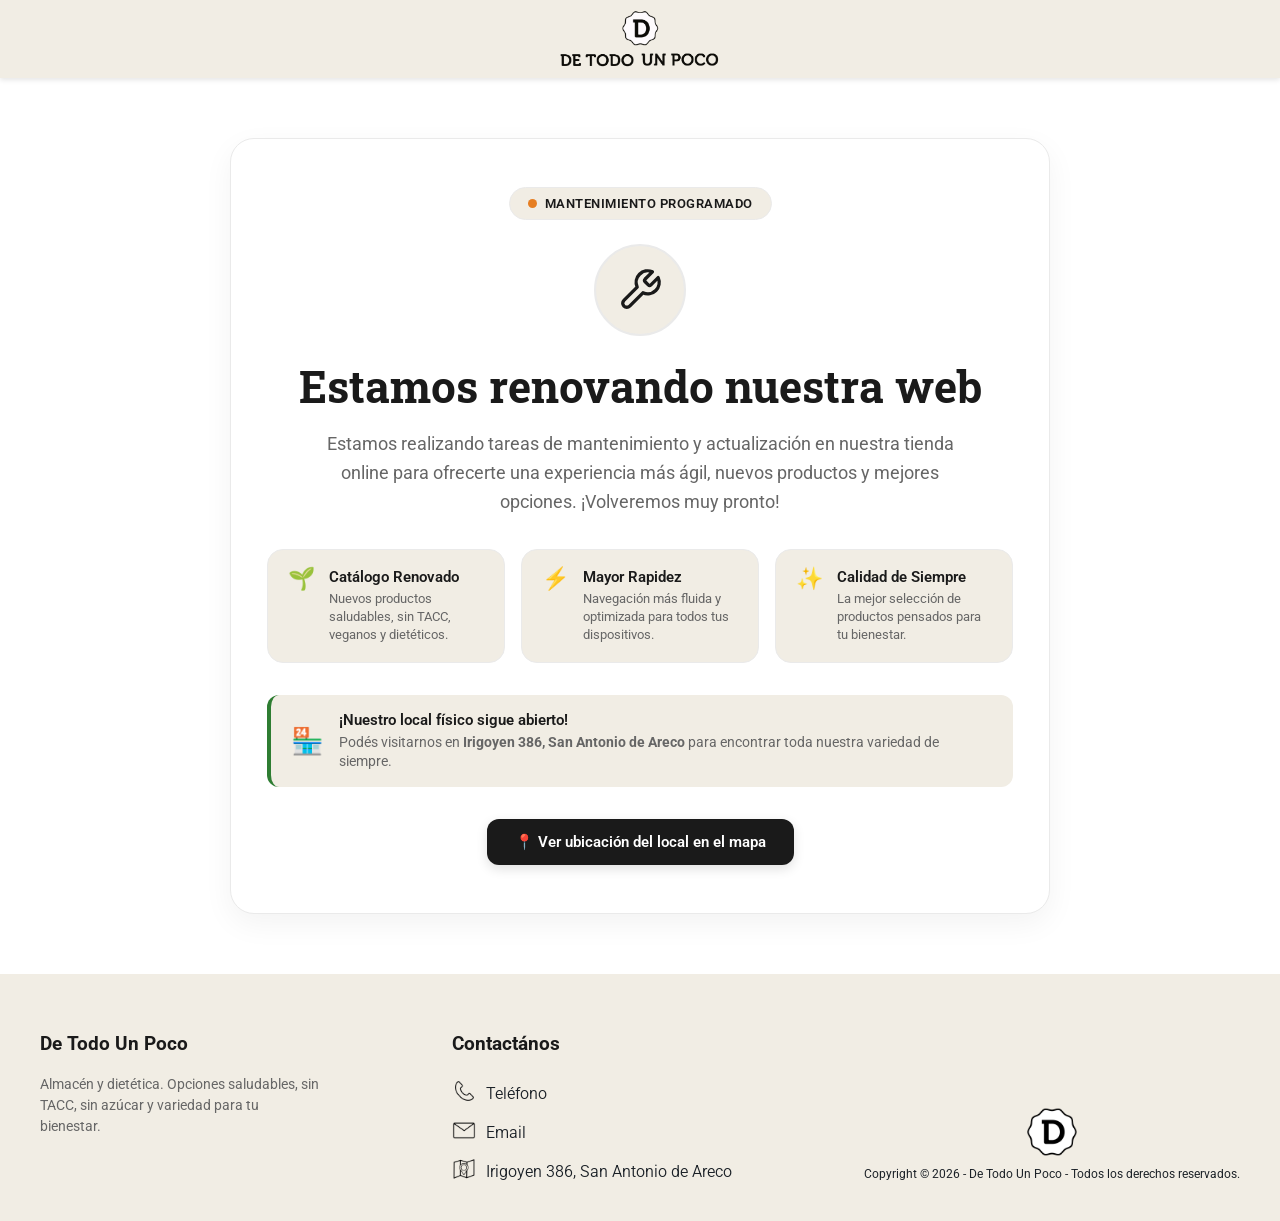
==== commit 0af4b18c: "Nueva página de mantenimiento" ====
--- a/index.html
+++ b/index.html
@@ -2,221 +2,127 @@
 <html lang="es">
 
 <head>
-  <meta charset="UTF-8">
-  <meta name="viewport" content="width=device-width, initial-scale=1">
-  <title>De Todo Un Poco</title>
-  <link rel="preconnect" href="https://fonts.googleapis.com">
-  <link rel="preconnect" href="https://fonts.gstatic.com" crossorigin>
-  <link
-    href="https://fonts.googleapis.com/css2?family=Roboto+Slab:wght@100..900&family=Roboto:ital,wght@0,100..900;1,100..900&family=SN+Pro:ital,wght@0,200..900;1,200..900&display=swap"
-    rel="stylesheet">
-  <link rel="icon" type="image/png" href="images/logo.png">
-  <link rel="stylesheet" href="css/styles.css?v=1.0.7">
+    <meta charset="UTF-8">
+    <meta name="viewport" content="width=device-width, initial-scale=1">
+    <title>Sitio en Mantenimiento - De Todo Un Poco</title>
+    <link rel="preconnect" href="https://fonts.googleapis.com">
+    <link rel="preconnect" href="https://fonts.gstatic.com" crossorigin>
+    <link
+        href="https://fonts.googleapis.com/css2?family=Roboto+Slab:wght@100..900&family=Roboto:ital,wght@0,100..900;1,100..900&family=SN+Pro:ital,wght@0,200..900;1,200..900&display=swap"
+        rel="stylesheet">
+    <link rel="icon" type="image/png" href="images/logo.png">
+    <link rel="stylesheet" href="css/styles.css?v=1.0.7">
+    <link rel="stylesheet" href="css/mantenimiento.css?v=1.0.1">
 </head>
 
 <body>
-  <header class="encabezado">
-    <div class="encabezado-inner">
-      <button class="btn-hamburguesa" id="btn-hamburguesa" aria-label="Abrir menú de navegación">
-        <span></span>
-        <span></span>
-        <span></span>
-      </button>
-      <a href="index.html" class="logo-principal">
-        <img src="images/cartel-dtup.png" alt="Logo de De Todo Un Poco">
-      </a>
-      <nav class="menu" id="menu-navegacion">
-        <div class="drawer-header">
-          <img src="images/cartel-dtup.png" alt="Logo De Todo Un Poco" class="drawer-logo">
-          <button class="btn-cerrar-drawer" id="btn-cerrar-drawer" aria-label="Cerrar menú">&times;</button>
+    <header class="encabezado">
+        <div class="encabezado-inner">
+            <a href="index.html" id="logo-mantenimiento">
+                <img src="images/cartel-dtup.png" alt="Logo de De Todo Un Poco">
+            </a>
         </div>
-        <ul>
-          <li><a href="index.html">Inicio</a></li>
-          <li><a href="pages/productos.html">Productos</a></li>
-          <li><a href="#desc-dtup">Quiénes Somos</a></li>
-          <li><a href="#pie-pagina">Contacto</a></li>
-        </ul>
-      </nav>
-      <button class="btn-dark-mode" aria-label="Cambiar tema"></button>
-    </div>
-  </header>
-  <div class="menu-overlay" id="menu-overlay"></div>
-  <main>
-    <section class="banner">
-      <h1>DE TODO UN POCO</h1>
-      <h2>Almacén y dietética</h2>
-      <a href="#productos-destacados" class="ver-mas">Ver más</a>
-    </section>
-    <section id="productos-destacados">
-      <h2>Productos Destacados</h2>
-      <ul class="grilla-productos" id="contenedor-destacados">
-        <p class="mensaje-cargando">Cargando productos...</p>
-      </ul>
-      <div><a href="pages/productos.html" class="btn-ver-productos">Ver todos los productos &rarr;</a></div>
-    </section>
-    <section id="categorias">
-      <h2>Categorías</h2>
-      <ul class="grilla-categorias">
-        <li>
-          <a href="pages/productos.html?clasificacion=Sin TACC" class="tarjeta-categoria">
-            <div class="icono-fondo-categoria">
-              <img src="images/sin-tacc-icon.png" alt="Sin TACC" loading="lazy">
+    </header>
+
+    <main class="mantenimiento-main">
+        <div class="mantenimiento-container">
+            <section class="mantenimiento-card">
+                <div class="mantenimiento-badge">
+                    <span class="mantenimiento-badge-dot"></span>
+                    <span>Mantenimiento Programado</span>
+                </div>
+
+                <div class="mantenimiento-icon-wrapper">
+                    <svg viewBox="0 0 24 24" fill="none" stroke="currentColor" stroke-width="1.75"
+                        stroke-linecap="round" stroke-linejoin="round">
+                        <path
+                            d="M14.7 6.3a1 1 0 0 0 0 1.4l1.6 1.6a1 1 0 0 0 1.4 0l3.77-3.77a6 6 0 0 1-7.94 7.94l-6.91 6.91a2.12 2.12 0 0 1-3-3l6.91-6.91a6 6 0 0 1 7.94-7.94l-3.76 3.76z">
+                        </path>
+                    </svg>
+                </div>
+
+                <h1 class="mantenimiento-titulo">Estamos renovando nuestra web</h1>
+                <p class="mantenimiento-descripcion">
+                    Estamos realizando tareas de mantenimiento y actualización en nuestra tienda online para ofrecerte
+                    una experiencia más ágil, nuevos productos y mejores opciones. ¡Volveremos muy pronto!
+                </p>
+
+                <div class="mantenimiento-puntos">
+                    <div class="mantenimiento-punto">
+                        <span class="punto-icono">🌱</span>
+                        <div class="punto-contenido">
+                            <h3>Catálogo Renovado</h3>
+                            <p>Nuevos productos saludables, sin TACC, veganos y dietéticos.</p>
+                        </div>
+                    </div>
+                    <div class="mantenimiento-punto">
+                        <span class="punto-icono">⚡</span>
+                        <div class="punto-contenido">
+                            <h3>Mayor Rapidez</h3>
+                            <p>Navegación más fluida y optimizada para todos tus dispositivos.</p>
+                        </div>
+                    </div>
+                    <div class="mantenimiento-punto">
+                        <span class="punto-icono">✨</span>
+                        <div class="punto-contenido">
+                            <h3>Calidad de Siempre</h3>
+                            <p>La mejor selección de productos pensados para tu bienestar.</p>
+                        </div>
+                    </div>
+                </div>
+
+                <div class="mantenimiento-local-aviso">
+                    <span class="local-aviso-icono">🏪</span>
+                    <div class="local-aviso-texto">
+                        <h4>¡Nuestro local físico sigue abierto!</h4>
+                        <p>Podés visitarnos en <strong>Irigoyen 386, San Antonio de Areco</strong> para encontrar toda
+                            nuestra variedad de siempre.</p>
+                    </div>
+                </div>
+
+                <div class="mantenimiento-acciones">
+                    <a href="https://maps.app.goo.gl/Je3asyAWKTwyVbgQ8" target="_blank" rel="noopener noreferrer"
+                        class="btn-mantenimiento-primario">
+                        <span>📍 Ver ubicación del local en el mapa</span>
+                    </a>
+                </div>
+            </section>
+        </div>
+    </main>
+
+    <footer id="pie-pagina">
+        <div class="footer-inner">
+            <div class="menu-footer">
+                <h3>De Todo Un Poco</h3>
+                <p
+                    style="color: var(--text-muted); font-size: 14px; margin-top: 8px; line-height: 1.5; max-width: 280px;">
+                    Almacén y dietética. Opciones saludables, sin TACC, sin azúcar y variedad para tu bienestar.
+                </p>
             </div>
-            <h3>Sin TACC</h3>
-            <p>Productos libres de gluten certificados para celíacos.</p>
-          </a>
-        </li>
-        <li>
-          <a href="pages/productos.html?clasificacion=Sin Azúcar" class="tarjeta-categoria">
-            <div class="icono-fondo-categoria">
-              <img src="images/sin-azucares-icon.png" alt="Sin Azúcares" loading="lazy">
+            <div class="contactos">
+                <h3>Contactános</h3>
+                <ul>
+                    <li class="item-footer">
+                        <img src="images/tel-contacto.png" alt="Teléfono" loading="lazy">
+                        <a href="#">Teléfono</a>
+                    </li>
+                    <li class="item-footer">
+                        <img src="images/email-contacto.png" alt="Email" loading="lazy">
+                        <a href="#">Email</a>
+                    </li>
+                    <li class="item-footer">
+                        <img src="images/mapa-contacto.png" alt="Mapa" loading="lazy">
+                        <a href="https://maps.app.goo.gl/Je3asyAWKTwyVbgQ8" target="_blank"
+                            rel="noopener noreferrer">Irigoyen 386, San Antonio de Areco</a>
+                    </li>
+                </ul>
             </div>
-            <h3>Sin Azúcares</h3>
-            <p>Opciones saludables sin azúcar agregada.</p>
-          </a>
-        </li>
-        <li>
-          <a href="pages/productos.html?clasificacion=Vegano" class="tarjeta-categoria">
-            <div class="icono-fondo-categoria">
-              <img src="images/saludables-icon.png" alt="Vegano" loading="lazy">
+            <div class="logo-footer">
+                <img src="images/logo.png" alt="Logo de De Todo Un Poco" loading="lazy">
+                <p>Copyright &copy; 2026 - De Todo Un Poco - Todos los derechos reservados.</p>
             </div>
-            <h3>Vegano</h3>
-            <p>Alimentos 100% de origen vegetal y nutritivos.</p>
-          </a>
-        </li>
-        <li>
-          <a href="pages/productos.html?categoria=Repostería" class="tarjeta-categoria">
-            <div class="icono-fondo-categoria">
-              <img src="images/reposteria-icon.png" alt="Repostería" loading="lazy">
-            </div>
-            <h3>Repostería</h3>
-            <p>Insumos e ingredientes saludables para tus recetas.</p>
-          </a>
-        </li>
-        <li>
-          <a href="pages/productos.html?categoria=Congelados" class="tarjeta-categoria">
-            <div class="icono-fondo-categoria">
-              <img src="images/congelados-icon.png" alt="Congelados" loading="lazy">
-            </div>
-            <h3>Congelados</h3>
-            <p>Viandas, verduras y alimentos congelados prácticos.</p>
-          </a>
-        </li>
-        <li>
-          <a href="pages/productos.html?categoria=Semillas" class="tarjeta-categoria">
-            <div class="icono-fondo-categoria">
-              <img src="images/semillas-icon.png" alt="Semillas" loading="lazy">
-            </div>
-            <h3>Semillas</h3>
-            <p>Chía, lino, sésamo, girasol y muchísimas más fuentes de fibra.</p>
-          </a>
-        </li>
-        <li>
-          <a href="pages/productos.html?categoria=Tés/Infusiones" class="tarjeta-categoria">
-            <div class="icono-fondo-categoria">
-              <img src="images/tes-infusiones-icon.png" alt="Tés e Infusiones" loading="lazy">
-            </div>
-            <h3>Tés e Infusiones</h3>
-            <p>Gran variedad de hebras, hierbas e infusiones naturales.</p>
-          </a>
-        </li>
-        <li>
-          <a href="pages/productos.html?categoria=Frutos Secos" class="tarjeta-categoria">
-            <div class="icono-fondo-categoria">
-              <img src="images/frutos-secos-icon.png" alt="Frutos Secos" loading="lazy">
-            </div>
-            <h3>Frutos Secos</h3>
-            <p>Nueces, almendras, castañas y más mixes nutritivos.</p>
-          </a>
-        </li>
-      </ul>
-      <div><a href="pages/productos.html" class="btn-ver-categorias">Ver todas las categorías</a></div>
-    </section>
-    <section id="productos-nuevos">
-      <h2>Productos Nuevos</h2>
-      <ul class="grilla-productos" id="contenedor-nuevos">
-        <p class="mensaje-cargando">Cargando productos...</p>
-      </ul>
-      <div><a href="pages/productos.html" class="btn-ver-productos">Ver todos los productos &rarr;</a></div>
-    </section>
-    <section id="desc-dtup">
-      <div id="desc-dtup-inner">
-        <h2>¿Quiénes somos?</h2>
-        <p>Somos un almacén y dietética donde la prioridad es la calidad y la
-          diversidad de nuestra mercadería. <br>En <strong>De Todo Un Poco</strong>, te ofrecemos una amplia variedad de
-          productos para que puedas encontrar
-          todo lo que buscás en un solo lugar.</p><br>
-        <p>Nos especializamos en productos sin TACC, sin azúcar, cereales, condimentos, semillas y frutos secos, entre
-          muchas otras opciones. Nuestro objetivo es proporcionarte opciones saludables y de buena calidad que te sirvan
-          para tu bienestar.</p>
-        <h3>Por qué elegirnos:</h3>
-        <ul class="lista-beneficios">
-          <li>
-            <strong>✅ Compromiso y Transparencia:</strong> Nos esforzamos por ser tu lugar de confianza, aclarandote
-            siempre cada producto y teniendo un trato cercano en cada compra.
-          </li>
-          <li>
-            <strong>🌱 Calidad:</strong> Trabajamos con proveedores de confianza y renombre para garantizarte la mejor
-            calidad.
-          </li>
-          <li>
-            <strong>💚 Higiene y Cuidado:</strong> Nos preocupamos por la higiene y el cuidado de todos nuestros
-            productos, asegurando que te lleguen en las mejores condiciones.
-          </li>
-          <li>
-            <strong>📦 Variedad Real:</strong> Olvidate de dar vueltas. Encontrá productos de más de 16 categorías,
-            todo en un solo lugar.
-          </li>
-        </ul>
-      </div>
-    </section>
-    <div class="separador">
-      <div></div>
-    </div>
-  </main>
-
-  <footer id="pie-pagina">
-    <div class="footer-inner">
-      <div class="menu-footer">
-        <h3>Categorías</h3>
-        <nav>
-          <ul>
-            <li class="item-footer"><a href="index.html">Inicio</a></li>
-            <li class="item-footer"><a href="pages/productos.html">Productos</a></li>
-            <li class="item-footer"><a href="#desc-dtup">Quiénes Somos</a></li>
-            <li class="item-footer"><a href="#pie-pagina">Contacto</a></li>
-          </ul>
-        </nav>
-      </div>
-      <div class="contactos">
-        <h3>Contactános</h3>
-        <ul>
-          <li class="item-footer">
-            <img src="images/whap-contacto.png" alt="WhatsApp" loading="lazy">
-            <a href="#">WhatsApp</a>
-          </li>
-          <li class="item-footer">
-            <img src="images/tel-contacto.png" alt="Teléfono" loading="lazy">
-            <a href="#">Teléfono</a>
-          </li>
-          <li class="item-footer">
-            <img src="images/email-contacto.png" alt="Email" loading="lazy">
-            <a href="#">Email</a>
-          </li>
-          <li class="item-footer">
-            <img src="images/mapa-contacto.png" alt="Mapa" loading="lazy">
-            <a href="https://maps.app.goo.gl/Je3asyAWKTwyVbgQ8" target="_blank">Irigoyen 386, San Antonio de Areco</a>
-          </li>
-        </ul>
-      </div>
-      <div class="logo-footer">
-        <img src="images/logo.png" alt="Logo de De Todo Un Poco" loading="lazy">
-        <p>Copyright &copy; 2026 - De Todo Un Poco - Todos los derechos reservados.</p>
-      </div>
-    </div>
-  </footer>
-  <script src="js/dark-mode.js"></script>
-  <script src="js/inicio.js"></script>
+        </div>
+    </footer>
 </body>
 
 </html>
--- a/css/mantenimiento.css
+++ b/css/mantenimiento.css
@@ -0,0 +1,310 @@
+/* ==========================================
+   ESTILOS DE LA PÁGINA DE MANTENIMIENTO (mantenimiento.css)
+   ========================================== */
+
+/* --- ENCABEZADO CENTRADO EXCLUSIVO --- */
+.encabezado .encabezado-inner {
+  display: flex !important;
+  justify-content: center !important;
+  align-items: center !important;
+  text-align: center !important;
+  max-width: 1200px;
+  margin: 0 auto;
+}
+
+#logo-mantenimiento {
+  display: flex;
+  justify-content: center;
+  align-items: center;
+  width: 160px;
+  margin: 0 auto;
+}
+
+#logo-mantenimiento img {
+  width: 100%;
+  height: auto;
+  display: block;
+}
+
+/* --- CONTENIDO PRINCIPAL --- */
+.mantenimiento-main {
+  display: flex;
+  align-items: center;
+  justify-content: center;
+  padding: 60px 20px;
+  min-height: calc(100vh - 80px - 260px);
+  position: relative;
+  overflow: hidden;
+}
+
+/* Fondo decorativo con gradientes sutiles */
+.mantenimiento-main::before {
+  content: "";
+  position: absolute;
+  top: 15%;
+  left: 50%;
+  transform: translateX(-50%);
+  width: 650px;
+  height: 650px;
+  background: radial-gradient(circle, rgba(144, 180, 140, 0.14) 0%, rgba(241, 237, 228, 0) 70%);
+  pointer-events: none;
+  z-index: 0;
+}
+
+.mantenimiento-container {
+  max-width: 820px;
+  width: 100%;
+  margin: 0 auto;
+  position: relative;
+  z-index: 1;
+  text-align: center;
+}
+
+/* Tarjeta principal */
+.mantenimiento-card {
+  background-color: var(--bg-card);
+  border: 1px solid var(--border-color);
+  border-radius: 24px;
+  padding: 48px 36px;
+  box-shadow: 0 10px 30px rgba(0, 0, 0, 0.05);
+  transition: background-color 0.25s ease, border-color 0.25s ease, box-shadow 0.25s ease;
+  display: flex;
+  flex-direction: column;
+  align-items: center;
+}
+
+/* Badge de estado */
+.mantenimiento-badge {
+  display: inline-flex;
+  align-items: center;
+  gap: 8px;
+  background-color: var(--bg-secondary);
+  color: var(--text-primary);
+  padding: 8px 18px;
+  border-radius: 999px;
+  font-size: 13px;
+  font-weight: 600;
+  letter-spacing: 0.5px;
+  text-transform: uppercase;
+  margin-bottom: 24px;
+  border: 1px solid var(--border-color);
+}
+
+.mantenimiento-badge-dot {
+  width: 9px;
+  height: 9px;
+  background-color: #e67e22;
+  border-radius: 50%;
+  display: inline-block;
+  animation: pulso-mantenimiento 2s infinite ease-in-out;
+}
+
+@keyframes pulso-mantenimiento {
+  0% {
+    transform: scale(0.9);
+    box-shadow: 0 0 0 0 rgba(230, 126, 34, 0.7);
+  }
+
+  70% {
+    transform: scale(1.1);
+    box-shadow: 0 0 0 8px rgba(230, 126, 34, 0);
+  }
+
+  100% {
+    transform: scale(0.9);
+    box-shadow: 0 0 0 0 rgba(230, 126, 34, 0);
+  }
+}
+
+/* Icono central de mantenimiento */
+.mantenimiento-icon-wrapper {
+  width: 92px;
+  height: 92px;
+  border-radius: 50%;
+  background-color: var(--bg-secondary);
+  border: 2px solid var(--border-color);
+  display: flex;
+  align-items: center;
+  justify-content: center;
+  margin-bottom: 24px;
+  color: var(--text-primary);
+  transition: transform 0.3s ease, border-color 0.25s ease;
+}
+
+.mantenimiento-icon-wrapper svg {
+  width: 46px;
+  height: 46px;
+  stroke: currentColor;
+}
+
+.mantenimiento-icon-wrapper:hover {
+  transform: rotate(15deg) scale(1.05);
+}
+
+/* Título */
+.mantenimiento-titulo {
+  font-family: "Roboto Slab", serif;
+  font-size: clamp(2rem, 5vw, 2.75rem);
+  color: var(--text-primary);
+  margin: 0 0 16px 0;
+  line-height: 1.2;
+}
+
+/* Subtítulo y texto descriptivo */
+.mantenimiento-descripcion {
+  font-family: "Roboto", sans-serif;
+  font-size: clamp(1rem, 2vw, 1.15rem);
+  color: var(--text-muted);
+  max-width: 640px;
+  line-height: 1.6;
+  margin: 0 auto 32px auto;
+}
+
+/* Grilla de novedades/puntos informativos */
+.mantenimiento-puntos {
+  display: grid;
+  grid-template-columns: repeat(auto-fit, minmax(210px, 1fr));
+  gap: 16px;
+  width: 100%;
+  margin-bottom: 32px;
+}
+
+.mantenimiento-punto {
+  background-color: var(--bg-secondary);
+  border: 1px solid var(--border-color);
+  border-radius: 16px;
+  padding: 18px 20px;
+  text-align: left;
+  display: flex;
+  align-items: flex-start;
+  gap: 14px;
+  transition: transform 0.2s ease, box-shadow 0.2s ease, border-color 0.2s ease;
+}
+
+.mantenimiento-punto:hover {
+  transform: translateY(-3px);
+  border-color: var(--border-color-hover);
+  box-shadow: 0 6px 16px rgba(0, 0, 0, 0.06);
+}
+
+.punto-icono {
+  font-size: 22px;
+  line-height: 1;
+  flex-shrink: 0;
+}
+
+.punto-contenido h3 {
+  margin: 0 0 4px 0;
+  font-size: 15px;
+  font-family: "Roboto", sans-serif;
+  font-weight: 600;
+  color: var(--text-primary);
+}
+
+.punto-contenido p {
+  margin: 0;
+  font-size: 13px;
+  color: var(--text-muted);
+  line-height: 1.4;
+}
+
+/* Aviso de local físico */
+.mantenimiento-local-aviso {
+  background-color: var(--bg-secondary);
+  border-left: 4px solid #2e7d32;
+  border-radius: 12px;
+  padding: 16px 20px;
+  margin-bottom: 32px;
+  text-align: left;
+  display: flex;
+  align-items: center;
+  gap: 16px;
+  width: 100%;
+  box-sizing: border-box;
+}
+
+.local-aviso-icono {
+  font-size: 26px;
+  flex-shrink: 0;
+}
+
+.local-aviso-texto h4 {
+  margin: 0 0 4px 0;
+  font-size: 15px;
+  font-weight: 600;
+  color: var(--text-primary);
+}
+
+.local-aviso-texto p {
+  margin: 0;
+  font-size: 13.5px;
+  color: var(--text-muted);
+  line-height: 1.4;
+}
+
+/* Botones de acción */
+.mantenimiento-acciones {
+  display: flex;
+  flex-wrap: wrap;
+  gap: 14px;
+  justify-content: center;
+  align-items: center;
+  width: 100%;
+}
+
+.btn-mantenimiento-primario {
+  display: inline-flex;
+  align-items: center;
+  gap: 10px;
+  background-color: var(--btn-primary-bg);
+  color: var(--btn-primary-text);
+  padding: 14px 28px;
+  border-radius: 12px;
+  text-decoration: none;
+  font-family: "Roboto", sans-serif;
+  font-size: 15px;
+  font-weight: 600;
+  transition: background-color 0.2s ease, transform 0.15s ease, box-shadow 0.2s ease;
+  box-shadow: 0 4px 12px rgba(0, 0, 0, 0.12);
+}
+
+.btn-mantenimiento-primario:hover {
+  background-color: var(--btn-primary-hover);
+  transform: translateY(-2px);
+  box-shadow: 0 6px 16px rgba(0, 0, 0, 0.18);
+  color: var(--btn-primary-text);
+}
+
+/* Responsivo */
+@media (max-width: 640px) {
+  .mantenimiento-main {
+    padding: 30px 16px;
+  }
+
+  .mantenimiento-card {
+    padding: 28px 18px;
+    border-radius: 18px;
+  }
+
+  .mantenimiento-puntos {
+    grid-template-columns: 1fr;
+  }
+
+  .mantenimiento-acciones {
+    flex-direction: column;
+    width: 100%;
+  }
+
+  .btn-mantenimiento-primario {
+    width: 100%;
+    justify-content: center;
+    box-sizing: border-box;
+  }
+
+  .mantenimiento-local-aviso {
+    flex-direction: column;
+    text-align: center;
+    align-items: center;
+    gap: 8px;
+  }
+}
